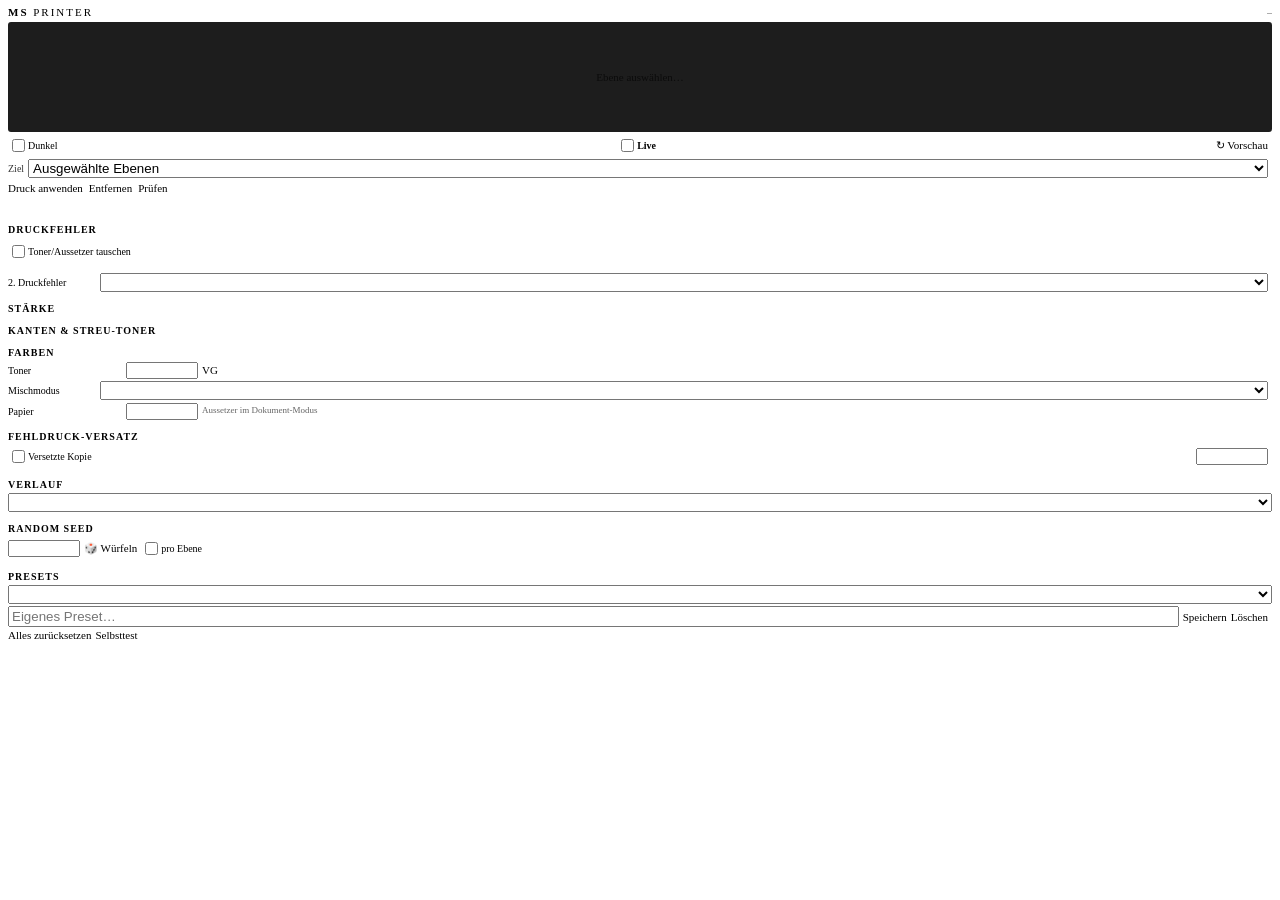
==== printer/index.html @ 7999773a "MS Printer: Photoshop-UXP-Plugin für Druckerfehler und Kopierer-Look 43 prozedurale Druckfehler, eig" ====
<!DOCTYPE html>
<html>
<head>
  <meta charset="utf-8">
  <link rel="stylesheet" href="styles.css">
</head>
<body>
  <div class="layout">
  <div class="top">
    <div class="header">
      <span class="title"><b>MS</b> PRINTER</span>
      <span id="layerName" class="layer-name">–</span>
    </div>

    <div id="previewBox" class="preview-box">
      <img id="preview" class="hidden">
      <div id="previewMsg" class="preview-msg">Ebene auswählen…</div>
    </div>
    <div class="row between small">
      <label class="check"><input type="checkbox" id="previewDark"> Dunkel</label>
      <label class="check live" title="Änderungen direkt auf dem Canvas anzeigen"><input type="checkbox" id="liveCanvas"> Live</label>
      <sp-action-button size="s" quiet id="refreshPreview">↻ Vorschau</sp-action-button>
    </div>
    <div class="row">
      <span class="small-label">Ziel</span>
      <select id="target" class="grow">
        <option value="layers">Ausgewählte Ebenen</option>
        <option value="document">Ganzes Dokument (Overlay-Ebene)</option>
      </select>
    </div>

    <div class="actions">
      <sp-button size="s" variant="cta" id="apply">Druck anwenden</sp-button>
      <sp-button size="s" variant="secondary" id="remove">Entfernen</sp-button>
      <sp-action-button size="s" quiet id="verify" title="Vergleicht den Canvas mit den aktuellen Einstellungen">Prüfen</sp-action-button>
    </div>
    <div id="status" class="status"></div>
  </div>
  <div class="scroller">
  <div class="wrap">
    <div class="section first">
      <div class="section-title">Druckfehler <span id="texName" class="muted"></span></div>
      <div id="texGrid" class="tex-grid"></div>
      <div id="secTexture"></div>
      <div class="row between">
        <label class="check"><input type="checkbox" id="invert"> Toner/Aussetzer tauschen</label>
        <sp-action-button size="s" quiet id="deleteImgTex" class="hidden">Bild löschen</sp-action-button>
      </div>
      <div class="sub">
        <div class="row"><span class="ctl-label">2. Druckfehler</span><select id="texture2" class="grow"></select></div>
        <div id="tex2Controls" class="hidden">
          <div id="secTexture2"></div>
          <div class="row two">
            <select id="texture2Mode"></select>
            <label class="check"><input type="checkbox" id="texture2Invert"> tauschen</label>
          </div>
        </div>
      </div>
    </div>

    <div class="section">
      <div class="section-title">Stärke</div>
      <div id="secStrength"></div>
    </div>

    <div class="section" id="edgeSection">
      <div class="section-title">Kanten & Streu-Toner</div>
      <div id="secEdges"></div>
    </div>

    <div class="section">
      <div class="section-title">Farben</div>
      <div class="row">
        <span class="ctl-label">Toner</span>
        <div id="swatch-inkColor" class="swatch" title="Klicken für Farbwähler"></div>
        <input type="text" id="hex-inkColor" class="hex" maxlength="7">
        <sp-action-button size="s" quiet id="fg-inkColor" title="Vordergrundfarbe übernehmen">VG</sp-action-button>
      </div>
      <div id="secColor"></div>
      <div class="row">
        <span class="ctl-label">Mischmodus</span>
        <select id="blendMode" class="grow"></select>
      </div>
      <div class="row">
        <span class="ctl-label">Papier</span>
        <div id="swatch-paperColor" class="swatch" title="Klicken für Farbwähler"></div>
        <input type="text" id="hex-paperColor" class="hex" maxlength="7">
        <span class="hint">Aussetzer im Dokument-Modus</span>
      </div>
    </div>

    <div class="section" id="misregSection">
      <div class="section-title">Fehldruck-Versatz</div>
      <div class="row">
        <label class="check grow"><input type="checkbox" id="misregEnabled"> Versetzte Kopie</label>
        <div id="swatch-misregColor" class="swatch" title="Klicken für Farbwähler"></div>
        <input type="text" id="hex-misregColor" class="hex" maxlength="7">
      </div>
      <div id="secMisreg"></div>
    </div>

    <div class="section">
      <div class="section-title">Verlauf</div>
      <div id="secFade"></div>
      <select id="fadeStyle"></select>
    </div>

    <div class="section">
      <div class="section-title">Random Seed</div>
      <div class="row">
        <input type="text" id="seed" class="seed">
        <sp-action-button size="s" id="dice">🎲 Würfeln</sp-action-button>
        <label class="check"><input type="checkbox" id="varySeed"> pro Ebene</label>
      </div>
    </div>

    <div class="section">
      <div class="section-title">Presets</div>
      <select id="presetSelect"></select>
      <div class="row">
        <input type="text" id="presetName" class="grow" placeholder="Eigenes Preset…">
        <sp-action-button size="s" id="presetSave">Speichern</sp-action-button>
        <sp-action-button size="s" quiet id="presetDelete">Löschen</sp-action-button>
      </div>
      <div class="row">
        <sp-action-button size="s" quiet id="resetAll">Alles zurücksetzen</sp-action-button>
        <sp-action-button size="s" quiet id="selfTest" title="Legt ein Testdokument an und prüft alle Funktionen">Selbsttest</sp-action-button>
      </div>
    </div>
  </div>
  </div>
  </div>
  <script src="main.js"></script>
</body>
</html>
---- printer/styles.css ----
html, body {
  margin: 0;
  padding: 0;
  height: 100%;
  overflow: hidden;
  background-color: var(--uxp-host-background-color);
  color: var(--uxp-host-text-color);
  font-size: 11px;
}
/* Oberer Bereich (Vorschau + Buttons) bleibt stehen, nur der Rest scrollt */
.layout { display: flex; flex-direction: column; height: 100%; }
.top { flex-shrink: 0; padding: 6px 8px 4px; border-bottom: 1px solid var(--uxp-host-border-color); }
.scroller { flex: 1; overflow-y: scroll; }
.wrap { padding: 0 8px 24px; }
.section.first { border-top: none; }
.hidden { display: none; }
.muted { opacity: 0.6; font-weight: normal; text-transform: none; letter-spacing: 0; }

.header { display: flex; flex-direction: row; justify-content: space-between; align-items: center; margin-bottom: 4px; }
.title { font-size: 11px; letter-spacing: 2px; }
.layer-name { opacity: 0.6; max-width: 140px; overflow: hidden; text-overflow: ellipsis; white-space: nowrap; }

.preview-box {
  height: 110px;
  border: 1px solid var(--uxp-host-border-color);
  border-radius: 3px;
  display: flex;
  align-items: center;
  justify-content: center;
  overflow: hidden;
  background-color: #1d1d1d;
}
.preview-box img { max-width: 100%; max-height: 108px; }
.preview-msg { opacity: 0.6; padding: 6px; text-align: center; }

.section { border-top: 1px solid var(--uxp-host-border-color); margin-top: 6px; padding-top: 5px; }
.section-title { font-size: 10px; text-transform: uppercase; letter-spacing: 1px; font-weight: bold; margin-bottom: 3px; }

.row { display: flex; flex-direction: row; align-items: center; margin: 2px 0; }
.row > * { margin-right: 4px; }
.row.between { justify-content: space-between; }
.row.two > * { flex: 1; }
.grow { flex: 1; }

.tex-grid { display: flex; flex-direction: row; flex-wrap: wrap; margin: 0 -1px 2px; }
.tile {
  width: 42px;
  margin: 1px;
  padding: 1px;
  border: 1px solid transparent;
  border-radius: 3px;
  cursor: pointer;
}
.tile:hover { border-color: var(--uxp-host-border-color); }
.tile.active { border-color: #2d9cdb; background-color: rgba(45, 156, 219, 0.15); }
.tile img, .tile .ph { width: 38px; height: 38px; border-radius: 2px; background-color: #333; }
.tile .lbl { font-size: 8px; text-align: center; white-space: nowrap; overflow: hidden; text-overflow: ellipsis; }

/* Regler: Label | Slider | Zahl in einer Zeile */
.ctl { display: flex; flex-direction: row; align-items: center; height: 24px; }
.ctl-label { width: 88px; font-size: 10px; white-space: nowrap; overflow: hidden; text-overflow: ellipsis; }
.ctl-range { flex: 1; margin: 0 4px; }
.ctl-num { width: 38px; text-align: right; font-size: 10px; }
.ctl-unit { width: 16px; opacity: 0.6; padding-left: 2px; font-size: 10px; }

select { width: 100%; }
.check { display: flex; flex-direction: row; align-items: center; margin: 2px 0; font-size: 10px; }

.check.live { font-weight: bold; }
.swatch { width: 22px; height: 18px; border-radius: 2px; border: 1px solid var(--uxp-host-border-color); cursor: pointer; }
.hex { width: 64px; font-size: 10px; }
.seed { width: 64px; font-size: 10px; }
.hint { font-size: 9px; opacity: 0.6; margin: 2px 0 4px; }

.actions { display: flex; flex-direction: row; margin-top: 4px; }
.actions > * { margin-right: 6px; }
.status { margin-top: 3px; min-height: 12px; font-size: 10px; opacity: 0.85; }
.status.err { color: #ff6b6b; opacity: 1; }

.tile .ph.add { display: flex; align-items: center; justify-content: center; font-size: 20px; background-color: transparent; border: 1px dashed var(--uxp-host-border-color); box-sizing: border-box; }
.sub { margin-top: 4px; padding-top: 4px; border-top: 1px dashed var(--uxp-host-border-color); }

/* MS Printer */
.grp { width: 100%; font-size: 9px; text-transform: uppercase; letter-spacing: 1px; opacity: 0.55; margin: 4px 2px 1px; }
.seg { display: flex; flex-direction: row; margin: 2px 0 4px; }
.seg > * { flex: 1; }
.swatches .swatch { margin-right: 4px; }
.small-label { font-size: 10px; opacity: 0.8; margin-right: 4px; }
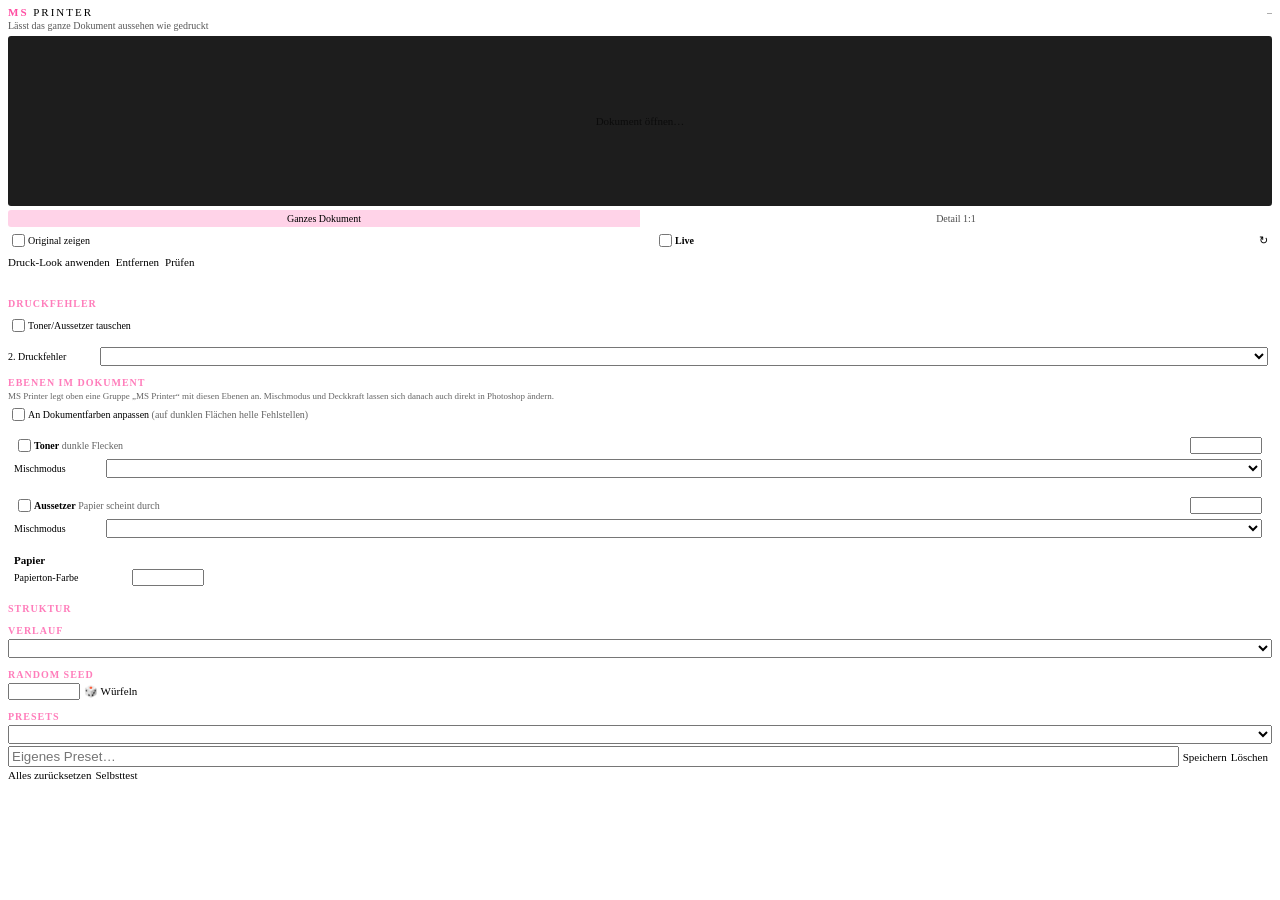
==== commit 4b16350b: "MS Printer 2.1: Druck-Look für das ganze Dokument - Arbeitet immer auf dem ganzen Dokument: Gruppe „" ====
--- a/printer/index.html
+++ b/printer/index.html
@@ -4,38 +4,38 @@
   <meta charset="utf-8">
   <link rel="stylesheet" href="styles.css">
 </head>
-<body>
+<body class="printer">
   <div class="layout">
   <div class="top">
     <div class="header">
       <span class="title"><b>MS</b> PRINTER</span>
-      <span id="layerName" class="layer-name">–</span>
+      <span id="docName" class="layer-name">–</span>
+    </div>
+    <div class="subtitle">Lässt das ganze Dokument aussehen wie gedruckt</div>
+
+    <div id="previewBox" class="preview-box tall">
+      <img id="preview" class="hidden">
+      <div id="previewMsg" class="preview-msg">Dokument öffnen…</div>
+    </div>
+    <div class="seg" id="previewModeSeg">
+      <div class="seg-btn active" data-mode="fit">Ganzes Dokument</div>
+      <div class="seg-btn" data-mode="detail">Detail 1:1</div>
+    </div>
+    <div class="row between">
+      <label class="check"><input type="checkbox" id="previewOriginal"> Original zeigen</label>
+      <label class="check live" title="Änderungen direkt im Dokument anzeigen"><input type="checkbox" id="liveCanvas"> Live</label>
+      <sp-action-button size="s" quiet id="refreshPreview">↻</sp-action-button>
     </div>
 
-    <div id="previewBox" class="preview-box">
-      <img id="preview" class="hidden">
-      <div id="previewMsg" class="preview-msg">Ebene auswählen…</div>
-    </div>
-    <div class="row between small">
-      <label class="check"><input type="checkbox" id="previewDark"> Dunkel</label>
-      <label class="check live" title="Änderungen direkt auf dem Canvas anzeigen"><input type="checkbox" id="liveCanvas"> Live</label>
-      <sp-action-button size="s" quiet id="refreshPreview">↻ Vorschau</sp-action-button>
-    </div>
-    <div class="row">
-      <span class="small-label">Ziel</span>
-      <select id="target" class="grow">
-        <option value="layers">Ausgewählte Ebenen</option>
-        <option value="document">Ganzes Dokument (Overlay-Ebene)</option>
-      </select>
-    </div>
-
+    <div class="strength-row" id="secStrengthTop"></div>
     <div class="actions">
-      <sp-button size="s" variant="cta" id="apply">Druck anwenden</sp-button>
+      <sp-button size="s" variant="cta" id="apply">Druck-Look anwenden</sp-button>
       <sp-button size="s" variant="secondary" id="remove">Entfernen</sp-button>
-      <sp-action-button size="s" quiet id="verify" title="Vergleicht den Canvas mit den aktuellen Einstellungen">Prüfen</sp-action-button>
+      <sp-action-button size="s" quiet id="verify" title="Vergleicht das Dokument mit den aktuellen Einstellungen">Prüfen</sp-action-button>
     </div>
     <div id="status" class="status"></div>
   </div>
+
   <div class="scroller">
   <div class="wrap">
     <div class="section first">
@@ -44,7 +44,7 @@
       <div id="secTexture"></div>
       <div class="row between">
         <label class="check"><input type="checkbox" id="invert"> Toner/Aussetzer tauschen</label>
-        <sp-action-button size="s" quiet id="deleteImgTex" class="hidden">Bild löschen</sp-action-button>
+        <sp-action-button size="s" quiet id="deleteImgTex" class="hidden">Scan löschen</sp-action-button>
       </div>
       <div class="sub">
         <div class="row"><span class="ctl-label">2. Druckfehler</span><select id="texture2" class="grow"></select></div>
@@ -59,44 +59,44 @@
     </div>
 
     <div class="section">
-      <div class="section-title">Stärke</div>
-      <div id="secStrength"></div>
-    </div>
+      <div class="section-title">Ebenen im Dokument</div>
+      <div class="hint">MS Printer legt oben eine Gruppe „MS Printer“ mit diesen Ebenen an. Mischmodus und Deckkraft lassen sich danach auch direkt in Photoshop ändern.</div>
+      <label class="check"><input type="checkbox" id="autoAdapt"> An Dokumentfarben anpassen <span class="muted">&nbsp;(auf dunklen Flächen helle Fehlstellen)</span></label>
 
-    <div class="section" id="edgeSection">
-      <div class="section-title">Kanten & Streu-Toner</div>
-      <div id="secEdges"></div>
+      <div class="card" id="tonerCard">
+        <div class="card-head">
+          <label class="check grow"><input type="checkbox" id="tonerEnabled"> <b>Toner</b>&nbsp;<span class="muted">dunkle Flecken</span></label>
+          <div id="swatch-inkColor" class="swatch" title="Toner-Farbe"></div>
+          <input type="text" id="hex-inkColor" class="hex" maxlength="7">
+        </div>
+        <div id="secToner"></div>
+        <div class="row"><span class="ctl-label">Mischmodus</span><select id="tonerBlend" class="grow"></select></div>
+      </div>
+
+      <div class="card" id="dropoutCard">
+        <div class="card-head">
+          <label class="check grow"><input type="checkbox" id="dropoutEnabled"> <b>Aussetzer</b>&nbsp;<span class="muted">Papier scheint durch</span></label>
+          <div id="swatch-paperColor" class="swatch" title="Papierfarbe der Aussetzer"></div>
+          <input type="text" id="hex-paperColor" class="hex" maxlength="7">
+        </div>
+        <div id="secDropout"></div>
+        <div class="row"><span class="ctl-label">Mischmodus</span><select id="dropoutBlend" class="grow"></select></div>
+      </div>
+
+      <div class="card">
+        <div class="card-head"><b>Papier</b></div>
+        <div id="secPaper"></div>
+        <div class="row">
+          <span class="ctl-label">Papierton-Farbe</span>
+          <div id="swatch-paperToneColor" class="swatch" title="Papierton"></div>
+          <input type="text" id="hex-paperToneColor" class="hex" maxlength="7">
+        </div>
+      </div>
     </div>
 
     <div class="section">
-      <div class="section-title">Farben</div>
-      <div class="row">
-        <span class="ctl-label">Toner</span>
-        <div id="swatch-inkColor" class="swatch" title="Klicken für Farbwähler"></div>
-        <input type="text" id="hex-inkColor" class="hex" maxlength="7">
-        <sp-action-button size="s" quiet id="fg-inkColor" title="Vordergrundfarbe übernehmen">VG</sp-action-button>
-      </div>
-      <div id="secColor"></div>
-      <div class="row">
-        <span class="ctl-label">Mischmodus</span>
-        <select id="blendMode" class="grow"></select>
-      </div>
-      <div class="row">
-        <span class="ctl-label">Papier</span>
-        <div id="swatch-paperColor" class="swatch" title="Klicken für Farbwähler"></div>
-        <input type="text" id="hex-paperColor" class="hex" maxlength="7">
-        <span class="hint">Aussetzer im Dokument-Modus</span>
-      </div>
-    </div>
-
-    <div class="section" id="misregSection">
-      <div class="section-title">Fehldruck-Versatz</div>
-      <div class="row">
-        <label class="check grow"><input type="checkbox" id="misregEnabled"> Versetzte Kopie</label>
-        <div id="swatch-misregColor" class="swatch" title="Klicken für Farbwähler"></div>
-        <input type="text" id="hex-misregColor" class="hex" maxlength="7">
-      </div>
-      <div id="secMisreg"></div>
+      <div class="section-title">Struktur</div>
+      <div id="secStructure"></div>
     </div>
 
     <div class="section">
@@ -110,7 +110,6 @@
       <div class="row">
         <input type="text" id="seed" class="seed">
         <sp-action-button size="s" id="dice">🎲 Würfeln</sp-action-button>
-        <label class="check"><input type="checkbox" id="varySeed"> pro Ebene</label>
       </div>
     </div>
 
--- a/printer/styles.css
+++ b/printer/styles.css
@@ -80,9 +80,20 @@
 .tile .ph.add { display: flex; align-items: center; justify-content: center; font-size: 20px; background-color: transparent; border: 1px dashed var(--uxp-host-border-color); box-sizing: border-box; }
 .sub { margin-top: 4px; padding-top: 4px; border-top: 1px dashed var(--uxp-host-border-color); }
 
-/* MS Printer */
+/* MS Printer – gleiche Familie wie MS Distress, eigene Akzentfarbe (Riso-Pink) */
+.printer .tile.active { border-color: #ff4fa3; background-color: rgba(255, 79, 163, 0.15); }
+.printer .section-title { color: #ff7dbb; }
+.printer .title b { color: #ff4fa3; }
+.subtitle { font-size: 10px; opacity: 0.65; margin: -2px 0 5px; }
+.preview-box.tall { height: 170px; }
+.preview-box.tall img { max-height: 168px; }
 .grp { width: 100%; font-size: 9px; text-transform: uppercase; letter-spacing: 1px; opacity: 0.55; margin: 4px 2px 1px; }
-.seg { display: flex; flex-direction: row; margin: 2px 0 4px; }
-.seg > * { flex: 1; }
-.swatches .swatch { margin-right: 4px; }
-.small-label { font-size: 10px; opacity: 0.8; margin-right: 4px; }
+.seg { display: flex; flex-direction: row; margin: 4px 0 2px; border: 1px solid var(--uxp-host-border-color); border-radius: 3px; overflow: hidden; }
+.seg-btn { flex: 1; text-align: center; font-size: 10px; padding: 3px 0; cursor: pointer; opacity: 0.7; }
+.seg-btn.active { background-color: rgba(255, 79, 163, 0.25); opacity: 1; }
+.card { border: 1px solid var(--uxp-host-border-color); border-radius: 4px; padding: 4px 6px; margin: 6px 0; }
+.card-head { display: flex; flex-direction: row; align-items: center; margin-bottom: 2px; }
+.card-head > * { margin-right: 4px; }
+.card.off .ctl, .card.off .row { opacity: 0.4; }
+.strength-row { margin-top: 2px; }
+.strength-row .ctl-label { font-weight: bold; }
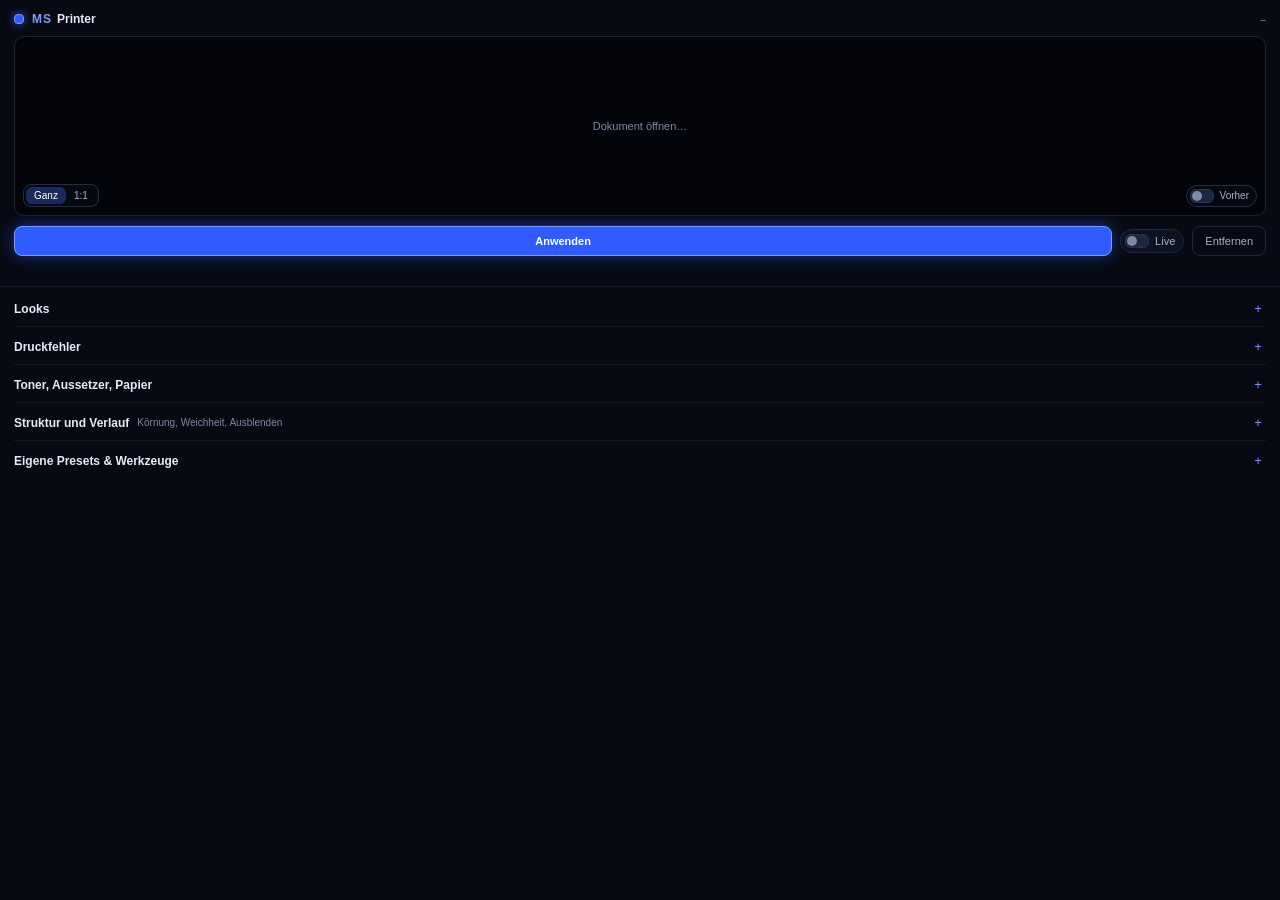
==== commit e60ce5df: "Neues Morgenstern-Design: eigene Regler, Schalter, Segmente, Farbpalette und aufklappbare Bereiche" ====
--- a/printer/index.html
+++ b/printer/index.html
@@ -2,130 +2,149 @@
 <html>
 <head>
   <meta charset="utf-8">
+  <link rel="stylesheet" href="ms-ui.css">
   <link rel="stylesheet" href="styles.css">
 </head>
-<body class="printer">
+<body>
   <div class="layout">
   <div class="top">
     <div class="header">
-      <span class="title"><b>MS</b> PRINTER</span>
-      <span id="docName" class="layer-name">–</span>
+      <span class="brand"><span class="dot"></span><span class="brand-ms">MS</span><span class="brand-name">Printer</span></span>
+      <span id="docName" class="target-name">–</span>
     </div>
-    <div class="subtitle">Lässt das ganze Dokument aussehen wie gedruckt</div>
 
-    <div id="previewBox" class="preview-box tall">
+    <div id="previewBox" class="preview">
       <img id="preview" class="hidden">
       <div id="previewMsg" class="preview-msg">Dokument öffnen…</div>
-    </div>
-    <div class="seg" id="previewModeSeg">
-      <div class="seg-btn active" data-mode="fit">Ganzes Dokument</div>
-      <div class="seg-btn" data-mode="detail">Detail 1:1</div>
-    </div>
-    <div class="row between">
-      <label class="check"><input type="checkbox" id="previewOriginal"> Original zeigen</label>
-      <label class="check live" title="Änderungen direkt im Dokument anzeigen"><input type="checkbox" id="liveCanvas"> Live</label>
-      <sp-action-button size="s" quiet id="refreshPreview">↻</sp-action-button>
+      <div class="preview-tools">
+        <div class="seg mini" id="previewModeSeg">
+          <div class="seg-btn active" data-mode="fit" title="Ganzes Dokument">Ganz</div>
+          <div class="seg-btn" data-mode="detail" title="Ausschnitt in Originalgröße – so siehst du das echte Korn">1:1</div>
+        </div>
+        <div class="switch small" data-for="previewOriginal" data-kind="small" title="Vorschau ohne Druck-Look"><span class="knob"></span><span class="sw-label">Vorher</span></div>
+        <input type="checkbox" id="previewOriginal" class="hidden">
+      </div>
     </div>
 
-    <div class="strength-row" id="secStrengthTop"></div>
+    <div id="secStrengthTop" class="strength"></div>
     <div class="actions">
-      <sp-button size="s" variant="cta" id="apply">Druck-Look anwenden</sp-button>
-      <sp-button size="s" variant="secondary" id="remove">Entfernen</sp-button>
-      <sp-action-button size="s" quiet id="verify" title="Vergleicht das Dokument mit den aktuellen Einstellungen">Prüfen</sp-action-button>
+      <div class="btn primary" id="apply">Anwenden</div>
+      <div class="switch" data-for="liveCanvas" title="Änderungen sofort im Dokument zeigen"><span class="knob"></span><span class="sw-label">Live</span></div>
+      <input type="checkbox" id="liveCanvas" class="hidden">
+      <div class="btn ghost" id="remove" title="Druck-Look aus dem Dokument entfernen">Entfernen</div>
     </div>
     <div id="status" class="status"></div>
   </div>
 
   <div class="scroller">
   <div class="wrap">
-    <div class="section first">
-      <div class="section-title">Druckfehler <span id="texName" class="muted"></span></div>
-      <div id="texGrid" class="tex-grid"></div>
-      <div id="secTexture"></div>
-      <div class="row between">
-        <label class="check"><input type="checkbox" id="invert"> Toner/Aussetzer tauschen</label>
-        <sp-action-button size="s" quiet id="deleteImgTex" class="hidden">Scan löschen</sp-action-button>
-      </div>
-      <div class="sub">
-        <div class="row"><span class="ctl-label">2. Druckfehler</span><select id="texture2" class="grow"></select></div>
-        <div id="tex2Controls" class="hidden">
-          <div id="secTexture2"></div>
-          <div class="row two">
-            <select id="texture2Mode"></select>
-            <label class="check"><input type="checkbox" id="texture2Invert"> tauschen</label>
+
+    <div class="sec" data-sec="looks">
+      <div class="sec-head"><span class="sec-title">Looks</span><span id="lookName" class="sec-meta"></span><span class="chev c-open">–</span><span class="chev c-closed">+</span></div>
+      <div class="sec-body"><div id="lookList" class="seg wrap looks-chips"></div></div>
+    </div>
+
+    <div class="sec" data-sec="texture">
+      <div class="sec-head"><span class="sec-title">Druckfehler</span><span id="texName" class="sec-meta"></span><span class="chev c-open">–</span><span class="chev c-closed">+</span></div>
+      <div class="sec-body">
+        <div class="seg" id="slotSeg">
+          <div class="seg-btn" data-v="1">Haupt</div>
+          <div class="seg-btn" data-v="2">Zweiter</div>
+        </div>
+        <div class="seg wrap tex-groups" id="groupSeg"></div>
+        <div id="texGrid" class="tiles tex-grid"></div>
+        <div id="slot1">
+          <div id="secTexture"></div>
+          <div class="switch line" data-for="invert"><span class="knob"></span><span class="sw-label">Toner und Aussetzer tauschen</span></div>
+          <input type="checkbox" id="invert" class="hidden">
+          <div class="btn small ghost hidden" id="deleteImgTex">Scan löschen</div>
+        </div>
+        <div id="slot2">
+          <div id="tex2Empty" class="empty">Kein zweiter Druckfehler – wähle oben einen aus, um zwei zu mischen.</div>
+          <div id="tex2Controls">
+            <div id="secTexture2"></div>
+            <div class="field stack"><span class="field-label">Mischen</span><div class="seg" id="texture2ModeSeg"></div></div>
+            <div class="switch line" data-for="texture2Invert"><span class="knob"></span><span class="sw-label">Tauschen</span></div>
+            <input type="checkbox" id="texture2Invert" class="hidden">
+            <div class="btn small ghost" id="clearTex2">Zweiten entfernen</div>
           </div>
         </div>
       </div>
     </div>
 
-    <div class="section">
-      <div class="section-title">Ebenen im Dokument</div>
-      <div class="hint">MS Printer legt oben eine Gruppe „MS Printer“ mit diesen Ebenen an. Mischmodus und Deckkraft lassen sich danach auch direkt in Photoshop ändern.</div>
-      <label class="check"><input type="checkbox" id="autoAdapt"> An Dokumentfarben anpassen <span class="muted">&nbsp;(auf dunklen Flächen helle Fehlstellen)</span></label>
+    <div class="sec" data-sec="layers">
+      <div class="sec-head"><span class="sec-title">Toner, Aussetzer, Papier</span><span class="sec-meta"></span><span class="chev c-open">–</span><span class="chev c-closed">+</span></div>
+      <div class="sec-body">
+        <div class="switch line" data-for="autoAdapt" title="Auf dunklen Flächen entstehen helle Fehlstellen"><span class="knob"></span><span class="sw-label">An Dokumentfarben anpassen</span></div>
+        <input type="checkbox" id="autoAdapt" class="hidden">
 
-      <div class="card" id="tonerCard">
-        <div class="card-head">
-          <label class="check grow"><input type="checkbox" id="tonerEnabled"> <b>Toner</b>&nbsp;<span class="muted">dunkle Flecken</span></label>
-          <div id="swatch-inkColor" class="swatch" title="Toner-Farbe"></div>
-          <input type="text" id="hex-inkColor" class="hex" maxlength="7">
+        <div class="group" id="tonerCard">
+          <div class="group-head">
+            <div class="switch line grow" data-for="tonerEnabled"><span class="knob"></span><span class="sw-label"><b>Toner</b> <span class="muted">dunkle Flecken</span></span></div>
+            <input type="checkbox" id="tonerEnabled" class="hidden">
+            <div id="swatch-inkColor" class="swatch" title="Toner-Farbe"></div>
+          </div>
+          <div class="group-body" id="tonerBody">
+            <div id="secToner"></div>
+            <div class="field stack"><span class="field-label">Mischmodus</span><div class="seg wrap" id="tonerBlendSeg"></div></div>
+          </div>
         </div>
-        <div id="secToner"></div>
-        <div class="row"><span class="ctl-label">Mischmodus</span><select id="tonerBlend" class="grow"></select></div>
-      </div>
 
-      <div class="card" id="dropoutCard">
-        <div class="card-head">
-          <label class="check grow"><input type="checkbox" id="dropoutEnabled"> <b>Aussetzer</b>&nbsp;<span class="muted">Papier scheint durch</span></label>
-          <div id="swatch-paperColor" class="swatch" title="Papierfarbe der Aussetzer"></div>
-          <input type="text" id="hex-paperColor" class="hex" maxlength="7">
+        <div class="group" id="dropoutCard">
+          <div class="group-head">
+            <div class="switch line grow" data-for="dropoutEnabled"><span class="knob"></span><span class="sw-label"><b>Aussetzer</b> <span class="muted">Papier scheint durch</span></span></div>
+            <input type="checkbox" id="dropoutEnabled" class="hidden">
+            <div id="swatch-paperColor" class="swatch" title="Papierfarbe der Aussetzer"></div>
+          </div>
+          <div class="group-body" id="dropoutBody">
+            <div id="secDropout"></div>
+            <div class="field stack"><span class="field-label">Mischmodus</span><div class="seg wrap" id="dropoutBlendSeg"></div></div>
+          </div>
         </div>
-        <div id="secDropout"></div>
-        <div class="row"><span class="ctl-label">Mischmodus</span><select id="dropoutBlend" class="grow"></select></div>
-      </div>
 
-      <div class="card">
-        <div class="card-head"><b>Papier</b></div>
-        <div id="secPaper"></div>
-        <div class="row">
-          <span class="ctl-label">Papierton-Farbe</span>
-          <div id="swatch-paperToneColor" class="swatch" title="Papierton"></div>
-          <input type="text" id="hex-paperToneColor" class="hex" maxlength="7">
+        <div class="group">
+          <div class="group-head">
+            <span class="grow group-title">Papier</span>
+            <div id="swatch-paperToneColor" class="swatch" title="Papierton"></div>
+          </div>
+          <div id="secPaper"></div>
         </div>
       </div>
     </div>
 
-    <div class="section">
-      <div class="section-title">Struktur</div>
-      <div id="secStructure"></div>
-    </div>
-
-    <div class="section">
-      <div class="section-title">Verlauf</div>
-      <div id="secFade"></div>
-      <select id="fadeStyle"></select>
-    </div>
-
-    <div class="section">
-      <div class="section-title">Random Seed</div>
-      <div class="row">
-        <input type="text" id="seed" class="seed">
-        <sp-action-button size="s" id="dice">🎲 Würfeln</sp-action-button>
+    <div class="sec" data-sec="structure">
+      <div class="sec-head"><span class="sec-title">Struktur und Verlauf</span><span class="sec-meta">Körnung, Weichheit, Ausblenden</span><span class="chev c-open">–</span><span class="chev c-closed">+</span></div>
+      <div class="sec-body">
+        <div id="secStructure"></div>
+        <div id="secFade"></div>
+        <div id="fadeStyleRow" class="field stack sub"><span class="field-label">Richtung</span><div class="seg wrap" id="fadeStyleSeg"></div></div>
       </div>
     </div>
 
-    <div class="section">
-      <div class="section-title">Presets</div>
-      <select id="presetSelect"></select>
-      <div class="row">
-        <input type="text" id="presetName" class="grow" placeholder="Eigenes Preset…">
-        <sp-action-button size="s" id="presetSave">Speichern</sp-action-button>
-        <sp-action-button size="s" quiet id="presetDelete">Löschen</sp-action-button>
-      </div>
-      <div class="row">
-        <sp-action-button size="s" quiet id="resetAll">Alles zurücksetzen</sp-action-button>
-        <sp-action-button size="s" quiet id="selfTest" title="Legt ein Testdokument an und prüft alle Funktionen">Selbsttest</sp-action-button>
+    <div class="sec" data-sec="more">
+      <div class="sec-head"><span class="sec-title">Eigene Presets &amp; Werkzeuge</span><span class="sec-meta"></span><span class="chev c-open">–</span><span class="chev c-closed">+</span></div>
+      <div class="sec-body">
+        <div id="presetList" class="preset-list"></div>
+        <div class="row">
+          <input type="text" id="presetName" class="grow" placeholder="Name für dieses Preset">
+          <div class="btn small" id="presetSave">Speichern</div>
+        </div>
+        <div class="row">
+          <span class="field-label">Zufall</span>
+          <input type="text" id="seed" class="num">
+          <div class="btn small" id="dice" title="Neues Zufallsmuster">Würfeln</div>
+        </div>
+        <div class="row tools-row">
+          <div class="btn small ghost" id="resetAll">Zurücksetzen</div>
+          <div class="btn small ghost" id="verify" title="Vergleicht das Dokument mit den Einstellungen">Prüfen</div>
+          <div class="btn small ghost" id="selfTest" title="Legt ein Testdokument an und prüft alle Funktionen">Selbsttest</div>
+          <div class="btn small ghost" id="refreshPreview" title="Vorschau neu laden">Vorschau neu</div>
+        </div>
+        <div class="hint">MS Printer legt oben eine Gruppe „MS Printer“ mit echten Ebenen an: Toner, Aussetzer, Papierstruktur und Papierton. Mischmodus und Deckkraft lassen sich danach auch direkt in Photoshop ändern.</div>
       </div>
     </div>
+
+    <div id="colorPop" class="color-pop hidden"></div>
   </div>
   </div>
   </div>
--- a/printer/ms-ui.css
+++ b/printer/ms-ui.css
@@ -0,0 +1,196 @@
+/* Morgenstern-Design – gemeinsam für alle MS-Werkzeuge (passt zu ms-ui.js)
+   Ruhig, dunkel, präzise – und genau eine Farbe, die leuchtet: ein tiefes, elektrisches Blau.
+   Grund      #070a12   Fläche  #0d1220   Linie  #1e2740
+   Text       #e6ebf7   Text 2  #a7b1ca   gedämpft  #7e89a6
+   Akzent     #2f5bff   Akzent hell #7b9cff
+   Abstände im 4-px-Raster. Eine Schriftfamilie (Systemschrift), Hierarchie über Gewicht und Größe. */
+
+html, body {
+  margin: 0;
+  padding: 0;
+  height: 100%;
+  overflow: hidden;
+  background-color: #070a12;
+  color: #e6ebf7;
+  font-family: -apple-system, "SF Pro Text", "Segoe UI", "Helvetica Neue", Arial, sans-serif;
+  font-size: 11px;
+}
+.layout { display: flex; flex-direction: column; height: 100%; }
+.top { flex-shrink: 0; padding: 12px 14px 10px; background-color: #070a12; border-bottom: 1px solid #141b2c; }
+.scroller { flex: 1; overflow-y: scroll; }
+.wrap { padding: 2px 14px 32px; }
+.grow { flex: 1; }
+b, strong { font-weight: 600; color: #e6ebf7; }
+
+/* ---------- Kopf */
+.header { display: flex; flex-direction: row; justify-content: space-between; align-items: center; margin-bottom: 10px; }
+.brand { display: flex; flex-direction: row; align-items: center; }
+.dot { width: 8px; height: 8px; border-radius: 4px; background-color: #2f5bff; border: 1px solid #7b9cff; margin-right: 8px; box-shadow: 0 0 10px rgba(47, 91, 255, 0.9); }
+.brand-ms { font-size: 12px; font-weight: bold; letter-spacing: 1px; color: #7b9cff; margin-right: 5px; }
+.brand-name { font-size: 12px; font-weight: 600; color: #e6ebf7; }
+.target-name { color: #7e89a6; max-width: 150px; overflow: hidden; text-overflow: ellipsis; white-space: nowrap; font-size: 10px; }
+
+/* ---------- Vorschau */
+.preview {
+  position: relative;
+  height: 178px;
+  border: 1px solid #1a2236;
+  border-radius: 10px;
+  background-color: #03050a;
+  display: flex;
+  align-items: center;
+  justify-content: center;
+  overflow: hidden;
+}
+.preview img { max-width: 100%; max-height: 176px; }
+.preview-msg { color: #7e89a6; padding: 10px; text-align: center; }
+.preview-tools { position: absolute; left: 8px; right: 8px; bottom: 8px; display: flex; flex-direction: row; justify-content: space-between; align-items: center; }
+.preview-tools > * { margin-left: 6px; }
+.preview-tools > *:first-child { margin-left: 0; }
+
+/* ---------- Segmente */
+.seg { display: flex; flex-direction: row; padding: 2px; border-radius: 8px; background-color: #0d1220; border: 1px solid #1a2236; }
+.seg-btn { flex: 1; text-align: center; font-size: 11px; padding: 5px 8px; border-radius: 6px; cursor: pointer; color: #a7b1ca; }
+.seg-btn:hover { color: #e6ebf7; }
+.seg-btn.active { background-color: #1b2a5c; color: #ffffff; }
+.seg.target { margin-top: 10px; }
+.seg.target .seg-btn { padding: 7px 8px; font-weight: 600; }
+.seg.target .seg-btn.active { background-color: #2f5bff; }
+.seg.mini { background-color: rgba(7, 10, 18, 0.82); border-color: #232d48; }
+.seg.mini .seg-btn { padding: 3px 8px; font-size: 10px; }
+/* viele Optionen: umbrechende Auswahl statt Ausklappliste */
+.seg.wrap { flex-wrap: wrap; }
+.seg.wrap .seg-btn { flex: 0 0 auto; padding: 5px 9px; margin: 1px; }
+
+.target-info { font-size: 10px; color: #7b9cff; padding: 6px 2px 0; }
+
+/* ---------- Schalter */
+.switch { display: flex; flex-direction: row; align-items: center; cursor: pointer; padding: 4px 8px 4px 4px; border-radius: 14px; border: 1px solid #1e2740; background-color: #0d1220; }
+.switch .knob { width: 22px; height: 12px; border-radius: 6px; background-color: #1e2740; border: 1px solid #2a3554; position: relative; margin-right: 6px; flex-shrink: 0; }
+.switch .knob::after { content: ""; position: absolute; top: 1px; left: 1px; width: 10px; height: 10px; border-radius: 5px; background-color: #7e89a6; }
+.switch .sw-label { font-size: 11px; color: #a7b1ca; }
+.switch.on { border-color: #2f5bff; }
+.switch.on .knob { background-color: #2f5bff; border-color: #7b9cff; }
+.switch.on .knob::after { left: 11px; background-color: #ffffff; }
+.switch.on .sw-label { color: #ffffff; }
+.switch.small { padding: 3px 7px 3px 3px; background-color: rgba(7, 10, 18, 0.82); border-color: #232d48; }
+.switch.small .sw-label { font-size: 10px; }
+/* Schalter als Zeile in einem Bereich: ohne Rahmen, Text links, Knopf rechts */
+.switch.line { justify-content: space-between; flex-direction: row-reverse; border: none; background-color: transparent; padding: 6px 0; border-radius: 0; }
+.switch.line .knob { margin-right: 0; margin-left: 8px; }
+.switch.line.on .sw-label { color: #e6ebf7; }
+
+/* ---------- Knöpfe */
+.btn { text-align: center; font-size: 11px; padding: 8px 12px; border-radius: 8px; cursor: pointer; border: 1px solid #1e2740; background-color: #0d1220; color: #e6ebf7; }
+.btn:hover { border-color: #3a4a78; }
+.btn:active { opacity: 0.85; }
+.btn.primary { flex: 1; background-color: #2f5bff; border-color: #7b9cff; color: #ffffff; font-weight: 600; box-shadow: 0 0 16px rgba(47, 91, 255, 0.55); }
+.btn.primary:hover { background-color: #3d68ff; }
+.btn.ghost { background-color: transparent; color: #a7b1ca; }
+.btn.small { font-size: 10px; padding: 5px 9px; border-radius: 7px; }
+.btn.disabled { opacity: 0.4; }
+
+.actions { display: flex; flex-direction: row; align-items: center; margin-top: 10px; }
+.actions > * { margin-right: 8px; }
+.actions > *:last-child { margin-right: 0; }
+.status { margin-top: 6px; min-height: 14px; font-size: 10px; color: #a7b1ca; }
+.status.err { color: #ff8a9a; }
+
+/* ---------- Regler */
+.sl { padding: 5px 0 7px; }
+.sl-head { display: flex; flex-direction: row; justify-content: space-between; align-items: center; margin-bottom: 5px; }
+.sl-label { font-size: 11px; color: #a7b1ca; }
+.sl-val { display: flex; flex-direction: row; align-items: center; }
+.sl-num { width: 38px; text-align: right; font-size: 11px; color: #e6ebf7; background-color: transparent; border: 1px solid transparent; border-radius: 4px; padding: 0 2px; }
+.sl-num:hover { border-color: #1e2740; }
+.sl-num:focus { border-color: #2f5bff; background-color: #0d1220; }
+.sl-unit { width: 14px; color: #7e89a6; font-size: 10px; padding-left: 2px; }
+.sl-track { position: relative; height: 14px; margin: 0 5px; cursor: pointer; }
+.sl-rail { position: absolute; left: 0; right: 0; top: 6px; height: 2px; border-radius: 1px; background-color: #1e2740; }
+.sl-fill { position: absolute; top: 6px; height: 2px; border-radius: 1px; background-color: #2f5bff; box-shadow: 0 0 8px rgba(47, 91, 255, 0.8); }
+.sl-thumb { position: absolute; top: 2px; width: 10px; height: 10px; margin-left: -5px; border-radius: 5px; background-color: #e6ebf7; border: 1px solid #7b9cff; }
+.sl:hover .sl-label { color: #e6ebf7; }
+.sl.dragging .sl-thumb { background-color: #ffffff; box-shadow: 0 0 10px rgba(123, 156, 255, 0.9); }
+.sl.dragging .sl-label { color: #ffffff; }
+.strength { margin-top: 8px; }
+.strength .sl-label { color: #e6ebf7; font-weight: 600; }
+
+/* Unter-Einstellungen: eingerückt auf getönter Fläche */
+.sl.sub, .row.sub, .field.sub { margin-left: 10px; padding-left: 10px; padding-right: 8px; background-color: #0b1020; border-radius: 6px; }
+.row.sub, .field.sub { padding-top: 5px; padding-bottom: 5px; margin-top: 2px; margin-bottom: 4px; }
+.subgroup { margin: 4px 0 6px 10px; padding: 2px 8px 4px 10px; background-color: #0b1020; border-radius: 6px; }
+
+/* Gruppe mit Schalter im Kopf (z. B. Toner / Aussetzer): ein Kasten, keine verschachtelten Karten */
+.group { margin: 6px 0 8px; padding: 2px 10px 6px; border-radius: 8px; border: 1px solid #141b2c; }
+.group-head { display: flex; flex-direction: row; align-items: center; }
+.group-head > * { margin-right: 8px; }
+.group-head > *:last-child { margin-right: 0; }
+.group-note { font-size: 10px; color: #7e89a6; }
+
+/* ---------- Bereiche */
+.sec { border-top: 1px solid #121928; }
+.sec:first-child { border-top: none; }
+.sec-head { display: flex; flex-direction: row; align-items: center; padding: 12px 0 10px; cursor: pointer; }
+.sec-title { font-size: 12px; font-weight: 600; color: #e6ebf7; }
+.sec-meta { flex: 1; font-size: 10px; color: #7e89a6; padding-left: 8px; white-space: nowrap; overflow: hidden; text-overflow: ellipsis; }
+.chev { width: 16px; text-align: center; font-size: 13px; color: #7b9cff; }
+.sec-head:hover .sec-title { color: #ffffff; }
+.sec .sec-body, .sec .c-open { display: none; }
+.sec.open .sec-body { display: block; padding-bottom: 12px; }
+.sec.open .c-open { display: block; }
+.sec.open .c-closed { display: none; }
+
+/* ---------- Zeilen und Felder */
+.row, .field { display: flex; flex-direction: row; align-items: center; margin: 4px 0; }
+.row > *, .field > * { margin-right: 8px; }
+.row > *:last-child, .field > *:last-child { margin-right: 0; }
+.row.between { justify-content: space-between; }
+.field { padding-top: 4px; }
+.field .seg-btn, .row .seg-btn { white-space: nowrap; padding: 5px 6px; }
+.field-label { width: 64px; flex-shrink: 0; font-size: 11px; color: #a7b1ca; }
+.field.stack { flex-direction: column; align-items: stretch; }
+.field.stack > * { margin-right: 0; }
+.field.stack .field-label { width: auto; margin-bottom: 6px; }
+.tools-row { flex-wrap: wrap; }
+.tools-row > * { margin-bottom: 4px; }
+
+/* ---------- Kacheln (Looks, Texturen, Effekte) */
+.tiles { display: flex; flex-direction: row; flex-wrap: wrap; margin: 0 -3px; }
+.tile, .look { box-sizing: border-box; width: 31.3%; margin: 1%; padding: 3px; border: 1px solid #141b2c; border-radius: 8px; cursor: pointer; background-color: #0b0f1a; }
+.tile:hover, .look:hover { border-color: #2a3a66; }
+.tile.active, .look.active { border-color: #2f5bff; background-color: #101a3a; }
+.tile img, .tile .ph, .look img, .look .ph { width: 100%; height: 46px; border-radius: 5px; background-color: #03050a; }
+.tile .lbl, .look .lbl { font-size: 10px; color: #a7b1ca; text-align: center; white-space: nowrap; overflow: hidden; text-overflow: ellipsis; padding: 4px 0 1px; }
+.tile.active .lbl, .look.active .lbl { color: #ffffff; }
+.look-grid { display: flex; flex-direction: row; flex-wrap: wrap; margin: 0 -3px; }
+
+/* ---------- Farben */
+.swatch-wrap { display: flex; flex-direction: row; align-items: center; }
+.swatch { width: 20px; height: 20px; border-radius: 10px; border: 1px solid #3a4565; cursor: pointer; margin-right: 6px; flex-shrink: 0; }
+.hex-label { font-size: 10px; color: #7e89a6; }
+.color-pop { margin: 4px 0 10px; padding: 10px; border-radius: 10px; background-color: #0d1220; border: 1px solid #263256; }
+.pal { display: flex; flex-direction: row; flex-wrap: wrap; margin: -2px; }
+.pal-c { width: 20px; height: 20px; border-radius: 10px; margin: 3px; cursor: pointer; border: 1px solid rgba(255, 255, 255, 0.12); }
+.pal-c.on { border: 2px solid #ffffff; }
+.pop-row { display: flex; flex-direction: row; align-items: center; margin-top: 8px; }
+.pop-row > * { margin-right: 6px; }
+
+/* ---------- Eingaben */
+input[type="text"] { background-color: #0d1220; color: #e6ebf7; border: 1px solid #1e2740; border-radius: 6px; font-size: 11px; padding: 4px 6px; }
+input[type="text"]:focus { border-color: #2f5bff; }
+.hex { width: 70px; }
+.num { width: 64px; }
+
+/* ---------- Presets */
+.preset-list { margin-bottom: 6px; }
+.preset { display: flex; flex-direction: row; align-items: center; padding: 6px 8px; margin: 3px 0; border-radius: 7px; background-color: #0d1220; border: 1px solid #141b2c; }
+.preset:hover { border-color: #2a3a66; }
+.preset-name { flex: 1; cursor: pointer; color: #e6ebf7; }
+.preset-del { width: 16px; text-align: center; cursor: pointer; color: #7e89a6; font-size: 13px; }
+.preset-del:hover { color: #ff8a9a; }
+.empty { color: #7e89a6; font-size: 10px; padding: 4px 0 6px; }
+.hint { font-size: 10px; color: #7e89a6; margin: 10px 0 2px; line-height: 15px; }
+.muted { color: #7e89a6; }
+
+/* ---------- ausgeblendet (am Ende, spezifisch genug für alle Elemente oben) */
+.hidden, .row.hidden, .sl.hidden, .field.hidden, .group.hidden, .subgroup.hidden, .swatch-wrap.hidden, .color-pop.hidden, .btn.hidden, .switch.hidden, .seg.hidden, .preview img.hidden, .preview-msg.hidden, input.hidden { display: none; }
--- a/printer/styles.css
+++ b/printer/styles.css
@@ -1,99 +1,12 @@
-html, body {
-  margin: 0;
-  padding: 0;
-  height: 100%;
-  overflow: hidden;
-  background-color: var(--uxp-host-background-color);
-  color: var(--uxp-host-text-color);
-  font-size: 11px;
-}
-/* Oberer Bereich (Vorschau + Buttons) bleibt stehen, nur der Rest scrollt */
-.layout { display: flex; flex-direction: column; height: 100%; }
-.top { flex-shrink: 0; padding: 6px 8px 4px; border-bottom: 1px solid var(--uxp-host-border-color); }
-.scroller { flex: 1; overflow-y: scroll; }
-.wrap { padding: 0 8px 24px; }
-.section.first { border-top: none; }
-.hidden { display: none; }
-.muted { opacity: 0.6; font-weight: normal; text-transform: none; letter-spacing: 0; }
+/* MS Printer – Ergänzungen zum gemeinsamen Morgenstern-Design (ms-ui.css) */
+.looks-chips { margin-bottom: 2px; }
+.tex-groups { margin: 8px 0 6px; }
+.tex-grid .tile { width: 23%; }
+.tex-grid .tile img, .tex-grid .tile .ph { height: 44px; }
+.tile .ph.add { display: flex; align-items: center; justify-content: center; font-size: 18px; color: #7b9cff; background-color: transparent; border: 1px dashed #2a3554; box-sizing: border-box; }
+.tile.second { border-color: #7b9cff; border-style: dashed; }
+.group-title { font-size: 11px; font-weight: 600; color: #e6ebf7; padding: 6px 0; }
+.group.off .group-body { opacity: 0.4; }
+#slot1, #slot2 { margin-top: 4px; }
 
-.header { display: flex; flex-direction: row; justify-content: space-between; align-items: center; margin-bottom: 4px; }
-.title { font-size: 11px; letter-spacing: 2px; }
-.layer-name { opacity: 0.6; max-width: 140px; overflow: hidden; text-overflow: ellipsis; white-space: nowrap; }
-
-.preview-box {
-  height: 110px;
-  border: 1px solid var(--uxp-host-border-color);
-  border-radius: 3px;
-  display: flex;
-  align-items: center;
-  justify-content: center;
-  overflow: hidden;
-  background-color: #1d1d1d;
-}
-.preview-box img { max-width: 100%; max-height: 108px; }
-.preview-msg { opacity: 0.6; padding: 6px; text-align: center; }
-
-.section { border-top: 1px solid var(--uxp-host-border-color); margin-top: 6px; padding-top: 5px; }
-.section-title { font-size: 10px; text-transform: uppercase; letter-spacing: 1px; font-weight: bold; margin-bottom: 3px; }
-
-.row { display: flex; flex-direction: row; align-items: center; margin: 2px 0; }
-.row > * { margin-right: 4px; }
-.row.between { justify-content: space-between; }
-.row.two > * { flex: 1; }
-.grow { flex: 1; }
-
-.tex-grid { display: flex; flex-direction: row; flex-wrap: wrap; margin: 0 -1px 2px; }
-.tile {
-  width: 42px;
-  margin: 1px;
-  padding: 1px;
-  border: 1px solid transparent;
-  border-radius: 3px;
-  cursor: pointer;
-}
-.tile:hover { border-color: var(--uxp-host-border-color); }
-.tile.active { border-color: #2d9cdb; background-color: rgba(45, 156, 219, 0.15); }
-.tile img, .tile .ph { width: 38px; height: 38px; border-radius: 2px; background-color: #333; }
-.tile .lbl { font-size: 8px; text-align: center; white-space: nowrap; overflow: hidden; text-overflow: ellipsis; }
-
-/* Regler: Label | Slider | Zahl in einer Zeile */
-.ctl { display: flex; flex-direction: row; align-items: center; height: 24px; }
-.ctl-label { width: 88px; font-size: 10px; white-space: nowrap; overflow: hidden; text-overflow: ellipsis; }
-.ctl-range { flex: 1; margin: 0 4px; }
-.ctl-num { width: 38px; text-align: right; font-size: 10px; }
-.ctl-unit { width: 16px; opacity: 0.6; padding-left: 2px; font-size: 10px; }
-
-select { width: 100%; }
-.check { display: flex; flex-direction: row; align-items: center; margin: 2px 0; font-size: 10px; }
-
-.check.live { font-weight: bold; }
-.swatch { width: 22px; height: 18px; border-radius: 2px; border: 1px solid var(--uxp-host-border-color); cursor: pointer; }
-.hex { width: 64px; font-size: 10px; }
-.seed { width: 64px; font-size: 10px; }
-.hint { font-size: 9px; opacity: 0.6; margin: 2px 0 4px; }
-
-.actions { display: flex; flex-direction: row; margin-top: 4px; }
-.actions > * { margin-right: 6px; }
-.status { margin-top: 3px; min-height: 12px; font-size: 10px; opacity: 0.85; }
-.status.err { color: #ff6b6b; opacity: 1; }
-
-.tile .ph.add { display: flex; align-items: center; justify-content: center; font-size: 20px; background-color: transparent; border: 1px dashed var(--uxp-host-border-color); box-sizing: border-box; }
-.sub { margin-top: 4px; padding-top: 4px; border-top: 1px dashed var(--uxp-host-border-color); }
-
-/* MS Printer – gleiche Familie wie MS Distress, eigene Akzentfarbe (Riso-Pink) */
-.printer .tile.active { border-color: #ff4fa3; background-color: rgba(255, 79, 163, 0.15); }
-.printer .section-title { color: #ff7dbb; }
-.printer .title b { color: #ff4fa3; }
-.subtitle { font-size: 10px; opacity: 0.65; margin: -2px 0 5px; }
-.preview-box.tall { height: 170px; }
-.preview-box.tall img { max-height: 168px; }
-.grp { width: 100%; font-size: 9px; text-transform: uppercase; letter-spacing: 1px; opacity: 0.55; margin: 4px 2px 1px; }
-.seg { display: flex; flex-direction: row; margin: 4px 0 2px; border: 1px solid var(--uxp-host-border-color); border-radius: 3px; overflow: hidden; }
-.seg-btn { flex: 1; text-align: center; font-size: 10px; padding: 3px 0; cursor: pointer; opacity: 0.7; }
-.seg-btn.active { background-color: rgba(255, 79, 163, 0.25); opacity: 1; }
-.card { border: 1px solid var(--uxp-host-border-color); border-radius: 4px; padding: 4px 6px; margin: 6px 0; }
-.card-head { display: flex; flex-direction: row; align-items: center; margin-bottom: 2px; }
-.card-head > * { margin-right: 4px; }
-.card.off .ctl, .card.off .row { opacity: 0.4; }
-.strength-row { margin-top: 2px; }
-.strength-row .ctl-label { font-weight: bold; }
+.hidden, .btn.hidden, .field.hidden, .seg.hidden { display: none; }
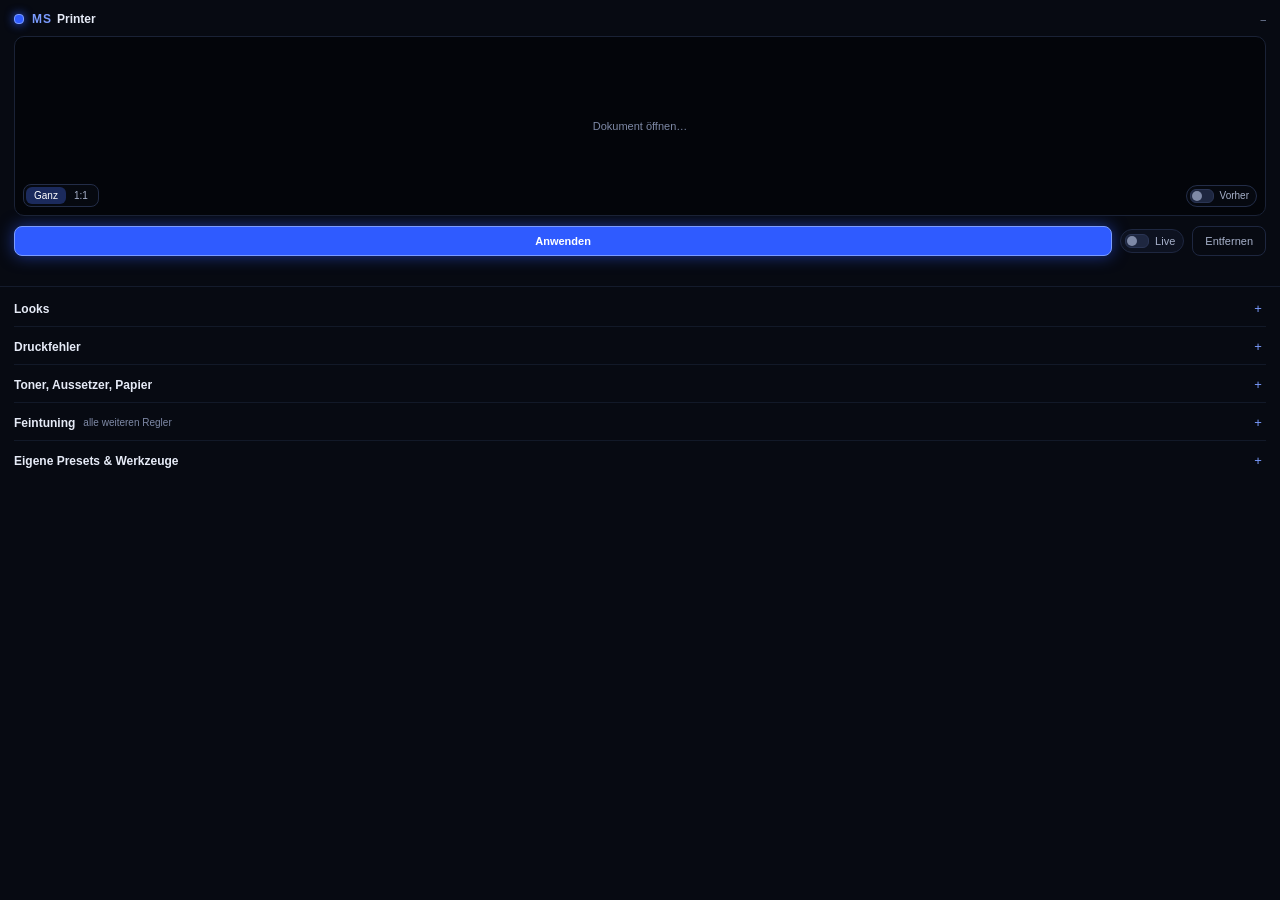
==== commit 772599ae: "Panel auf das Wesentliche reduziert: weitere Regler im zugeklappten Feintuning" ====
--- a/printer/index.html
+++ b/printer/index.html
@@ -86,7 +86,6 @@
           </div>
           <div class="group-body" id="tonerBody">
             <div id="secToner"></div>
-            <div class="field stack"><span class="field-label">Mischmodus</span><div class="seg wrap" id="tonerBlendSeg"></div></div>
           </div>
         </div>
 
@@ -98,7 +97,6 @@
           </div>
           <div class="group-body" id="dropoutBody">
             <div id="secDropout"></div>
-            <div class="field stack"><span class="field-label">Mischmodus</span><div class="seg wrap" id="dropoutBlendSeg"></div></div>
           </div>
         </div>
 
@@ -112,10 +110,20 @@
       </div>
     </div>
 
-    <div class="sec" data-sec="structure">
-      <div class="sec-head"><span class="sec-title">Struktur und Verlauf</span><span class="sec-meta">Körnung, Weichheit, Ausblenden</span><span class="chev c-open">–</span><span class="chev c-closed">+</span></div>
+    <div class="sec" data-sec="fine">
+      <div class="sec-head"><span class="sec-title">Feintuning</span><span class="sec-meta">alle weiteren Regler</span><span class="chev c-open">–</span><span class="chev c-closed">+</span></div>
       <div class="sec-body">
-        <div id="secStructure"></div>
+        <div class="fine-label">Druckfehler</div>
+        <div id="secFineTex"></div>
+        <div class="fine-label">Toner</div>
+        <div id="secFineToner"></div>
+        <div class="field stack"><span class="field-label">Mischmodus</span><div class="seg wrap" id="tonerBlendSeg"></div></div>
+        <div class="fine-label">Aussetzer</div>
+        <div id="secFineDropout"></div>
+        <div class="field stack"><span class="field-label">Mischmodus</span><div class="seg wrap" id="dropoutBlendSeg"></div></div>
+        <div class="fine-label">Papier</div>
+        <div id="secFinePaper"></div>
+        <div class="fine-label">Verlauf</div>
         <div id="secFade"></div>
         <div id="fadeStyleRow" class="field stack sub"><span class="field-label">Richtung</span><div class="seg wrap" id="fadeStyleSeg"></div></div>
       </div>
--- a/printer/ms-ui.css
+++ b/printer/ms-ui.css
@@ -192,5 +192,8 @@
 .hint { font-size: 10px; color: #7e89a6; margin: 10px 0 2px; line-height: 15px; }
 .muted { color: #7e89a6; }
 
+.fine-label { font-size: 10px; font-weight: 600; color: #7b9cff; margin: 12px 0 2px; }
+.fine-label:first-child { margin-top: 0; }
+
 /* ---------- ausgeblendet (am Ende, spezifisch genug für alle Elemente oben) */
 .hidden, .row.hidden, .sl.hidden, .field.hidden, .group.hidden, .subgroup.hidden, .swatch-wrap.hidden, .color-pop.hidden, .btn.hidden, .switch.hidden, .seg.hidden, .preview img.hidden, .preview-msg.hidden, input.hidden { display: none; }
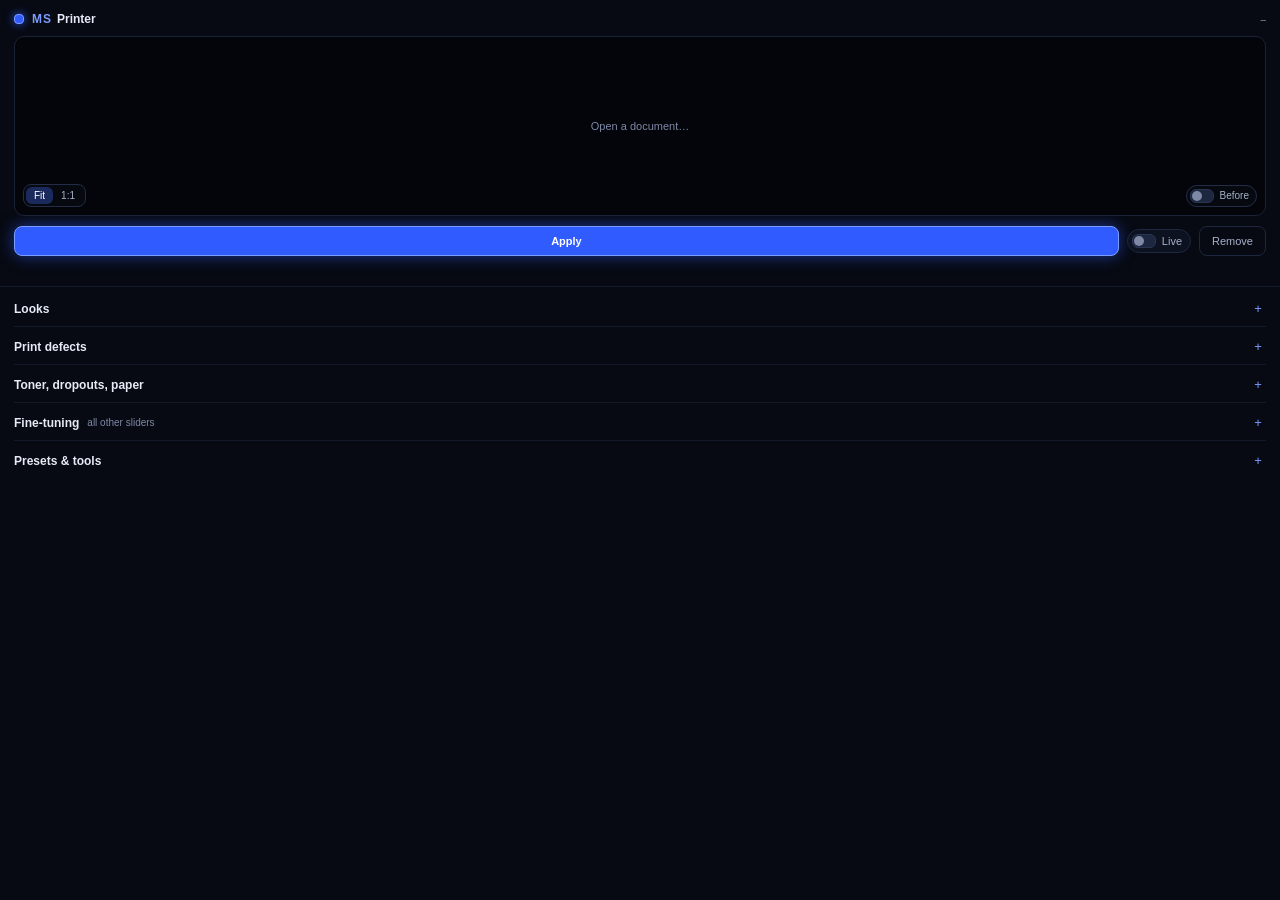
==== commit 735b54d1: "Everything in English: panel, looks, messages, code comments, README and images" ====
--- a/printer/index.html
+++ b/printer/index.html
@@ -15,23 +15,23 @@
 
     <div id="previewBox" class="preview">
       <img id="preview" class="hidden">
-      <div id="previewMsg" class="preview-msg">Dokument öffnen…</div>
+      <div id="previewMsg" class="preview-msg">Open a document…</div>
       <div class="preview-tools">
         <div class="seg mini" id="previewModeSeg">
-          <div class="seg-btn active" data-mode="fit" title="Ganzes Dokument">Ganz</div>
-          <div class="seg-btn" data-mode="detail" title="Ausschnitt in Originalgröße – so siehst du das echte Korn">1:1</div>
+          <div class="seg-btn active" data-mode="fit" title="Whole document">Fit</div>
+          <div class="seg-btn" data-mode="detail" title="Detail at original size – so you see the real grain">1:1</div>
         </div>
-        <div class="switch small" data-for="previewOriginal" data-kind="small" title="Vorschau ohne Druck-Look"><span class="knob"></span><span class="sw-label">Vorher</span></div>
+        <div class="switch small" data-for="previewOriginal" data-kind="small" title="Preview without the print look"><span class="knob"></span><span class="sw-label">Before</span></div>
         <input type="checkbox" id="previewOriginal" class="hidden">
       </div>
     </div>
 
     <div id="secStrengthTop" class="strength"></div>
     <div class="actions">
-      <div class="btn primary" id="apply">Anwenden</div>
-      <div class="switch" data-for="liveCanvas" title="Änderungen sofort im Dokument zeigen"><span class="knob"></span><span class="sw-label">Live</span></div>
+      <div class="btn primary" id="apply">Apply</div>
+      <div class="switch" data-for="liveCanvas" title="Show changes in the document right away"><span class="knob"></span><span class="sw-label">Live</span></div>
       <input type="checkbox" id="liveCanvas" class="hidden">
-      <div class="btn ghost" id="remove" title="Druck-Look aus dem Dokument entfernen">Entfernen</div>
+      <div class="btn ghost" id="remove" title="Remove the print look from the document">Remove</div>
     </div>
     <div id="status" class="status"></div>
   </div>
@@ -45,44 +45,44 @@
     </div>
 
     <div class="sec" data-sec="texture">
-      <div class="sec-head"><span class="sec-title">Druckfehler</span><span id="texName" class="sec-meta"></span><span class="chev c-open">–</span><span class="chev c-closed">+</span></div>
+      <div class="sec-head"><span class="sec-title">Print defects</span><span id="texName" class="sec-meta"></span><span class="chev c-open">–</span><span class="chev c-closed">+</span></div>
       <div class="sec-body">
         <div class="seg" id="slotSeg">
-          <div class="seg-btn" data-v="1">Haupt</div>
-          <div class="seg-btn" data-v="2">Zweiter</div>
+          <div class="seg-btn" data-v="1">Main</div>
+          <div class="seg-btn" data-v="2">Second</div>
         </div>
         <div class="seg wrap tex-groups" id="groupSeg"></div>
         <div id="texGrid" class="tiles tex-grid"></div>
         <div id="slot1">
           <div id="secTexture"></div>
-          <div class="switch line" data-for="invert"><span class="knob"></span><span class="sw-label">Toner und Aussetzer tauschen</span></div>
+          <div class="switch line" data-for="invert"><span class="knob"></span><span class="sw-label">Swap toner and dropouts</span></div>
           <input type="checkbox" id="invert" class="hidden">
-          <div class="btn small ghost hidden" id="deleteImgTex">Scan löschen</div>
+          <div class="btn small ghost hidden" id="deleteImgTex">Delete scan</div>
         </div>
         <div id="slot2">
-          <div id="tex2Empty" class="empty">Kein zweiter Druckfehler – wähle oben einen aus, um zwei zu mischen.</div>
+          <div id="tex2Empty" class="empty">No second defect – pick one above to mix two.</div>
           <div id="tex2Controls">
             <div id="secTexture2"></div>
-            <div class="field stack"><span class="field-label">Mischen</span><div class="seg" id="texture2ModeSeg"></div></div>
-            <div class="switch line" data-for="texture2Invert"><span class="knob"></span><span class="sw-label">Tauschen</span></div>
+            <div class="field stack"><span class="field-label">Mix</span><div class="seg" id="texture2ModeSeg"></div></div>
+            <div class="switch line" data-for="texture2Invert"><span class="knob"></span><span class="sw-label">Swap</span></div>
             <input type="checkbox" id="texture2Invert" class="hidden">
-            <div class="btn small ghost" id="clearTex2">Zweiten entfernen</div>
+            <div class="btn small ghost" id="clearTex2">Remove second</div>
           </div>
         </div>
       </div>
     </div>
 
     <div class="sec" data-sec="layers">
-      <div class="sec-head"><span class="sec-title">Toner, Aussetzer, Papier</span><span class="sec-meta"></span><span class="chev c-open">–</span><span class="chev c-closed">+</span></div>
+      <div class="sec-head"><span class="sec-title">Toner, dropouts, paper</span><span class="sec-meta"></span><span class="chev c-open">–</span><span class="chev c-closed">+</span></div>
       <div class="sec-body">
-        <div class="switch line" data-for="autoAdapt" title="Auf dunklen Flächen entstehen helle Fehlstellen"><span class="knob"></span><span class="sw-label">An Dokumentfarben anpassen</span></div>
+        <div class="switch line" data-for="autoAdapt" title="Dark areas get light defects"><span class="knob"></span><span class="sw-label">Adapt to document colours</span></div>
         <input type="checkbox" id="autoAdapt" class="hidden">
 
         <div class="group" id="tonerCard">
           <div class="group-head">
-            <div class="switch line grow" data-for="tonerEnabled"><span class="knob"></span><span class="sw-label"><b>Toner</b> <span class="muted">dunkle Flecken</span></span></div>
+            <div class="switch line grow" data-for="tonerEnabled"><span class="knob"></span><span class="sw-label"><b>Toner</b> <span class="muted">dark spots</span></span></div>
             <input type="checkbox" id="tonerEnabled" class="hidden">
-            <div id="swatch-inkColor" class="swatch" title="Toner-Farbe"></div>
+            <div id="swatch-inkColor" class="swatch" title="Toner colour"></div>
           </div>
           <div class="group-body" id="tonerBody">
             <div id="secToner"></div>
@@ -91,9 +91,9 @@
 
         <div class="group" id="dropoutCard">
           <div class="group-head">
-            <div class="switch line grow" data-for="dropoutEnabled"><span class="knob"></span><span class="sw-label"><b>Aussetzer</b> <span class="muted">Papier scheint durch</span></span></div>
+            <div class="switch line grow" data-for="dropoutEnabled"><span class="knob"></span><span class="sw-label"><b>Dropouts</b> <span class="muted">paper shows through</span></span></div>
             <input type="checkbox" id="dropoutEnabled" class="hidden">
-            <div id="swatch-paperColor" class="swatch" title="Papierfarbe der Aussetzer"></div>
+            <div id="swatch-paperColor" class="swatch" title="Paper colour of the dropouts"></div>
           </div>
           <div class="group-body" id="dropoutBody">
             <div id="secDropout"></div>
@@ -102,8 +102,8 @@
 
         <div class="group">
           <div class="group-head">
-            <span class="grow group-title">Papier</span>
-            <div id="swatch-paperToneColor" class="swatch" title="Papierton"></div>
+            <span class="grow group-title">Paper</span>
+            <div id="swatch-paperToneColor" class="swatch" title="Paper tone"></div>
           </div>
           <div id="secPaper"></div>
         </div>
@@ -111,44 +111,44 @@
     </div>
 
     <div class="sec" data-sec="fine">
-      <div class="sec-head"><span class="sec-title">Feintuning</span><span class="sec-meta">alle weiteren Regler</span><span class="chev c-open">–</span><span class="chev c-closed">+</span></div>
+      <div class="sec-head"><span class="sec-title">Fine-tuning</span><span class="sec-meta">all other sliders</span><span class="chev c-open">–</span><span class="chev c-closed">+</span></div>
       <div class="sec-body">
-        <div class="fine-label">Druckfehler</div>
+        <div class="fine-label">Print defects</div>
         <div id="secFineTex"></div>
         <div class="fine-label">Toner</div>
         <div id="secFineToner"></div>
-        <div class="field stack"><span class="field-label">Mischmodus</span><div class="seg wrap" id="tonerBlendSeg"></div></div>
-        <div class="fine-label">Aussetzer</div>
+        <div class="field stack"><span class="field-label">Blend mode</span><div class="seg wrap" id="tonerBlendSeg"></div></div>
+        <div class="fine-label">Dropouts</div>
         <div id="secFineDropout"></div>
-        <div class="field stack"><span class="field-label">Mischmodus</span><div class="seg wrap" id="dropoutBlendSeg"></div></div>
-        <div class="fine-label">Papier</div>
+        <div class="field stack"><span class="field-label">Blend mode</span><div class="seg wrap" id="dropoutBlendSeg"></div></div>
+        <div class="fine-label">Paper</div>
         <div id="secFinePaper"></div>
-        <div class="fine-label">Verlauf</div>
+        <div class="fine-label">Fade</div>
         <div id="secFade"></div>
-        <div id="fadeStyleRow" class="field stack sub"><span class="field-label">Richtung</span><div class="seg wrap" id="fadeStyleSeg"></div></div>
+        <div id="fadeStyleRow" class="field stack sub"><span class="field-label">Direction</span><div class="seg wrap" id="fadeStyleSeg"></div></div>
       </div>
     </div>
 
     <div class="sec" data-sec="more">
-      <div class="sec-head"><span class="sec-title">Eigene Presets &amp; Werkzeuge</span><span class="sec-meta"></span><span class="chev c-open">–</span><span class="chev c-closed">+</span></div>
+      <div class="sec-head"><span class="sec-title">Presets &amp; tools</span><span class="sec-meta"></span><span class="chev c-open">–</span><span class="chev c-closed">+</span></div>
       <div class="sec-body">
         <div id="presetList" class="preset-list"></div>
         <div class="row">
-          <input type="text" id="presetName" class="grow" placeholder="Name für dieses Preset">
-          <div class="btn small" id="presetSave">Speichern</div>
+          <input type="text" id="presetName" class="grow" placeholder="Name for this preset">
+          <div class="btn small" id="presetSave">Save</div>
         </div>
         <div class="row">
-          <span class="field-label">Zufall</span>
+          <span class="field-label">Seed</span>
           <input type="text" id="seed" class="num">
-          <div class="btn small" id="dice" title="Neues Zufallsmuster">Würfeln</div>
+          <div class="btn small" id="dice" title="New random pattern">Shuffle</div>
         </div>
         <div class="row tools-row">
-          <div class="btn small ghost" id="resetAll">Zurücksetzen</div>
-          <div class="btn small ghost" id="verify" title="Vergleicht das Dokument mit den Einstellungen">Prüfen</div>
-          <div class="btn small ghost" id="selfTest" title="Legt ein Testdokument an und prüft alle Funktionen">Selbsttest</div>
-          <div class="btn small ghost" id="refreshPreview" title="Vorschau neu laden">Vorschau neu</div>
+          <div class="btn small ghost" id="resetAll">Reset</div>
+          <div class="btn small ghost" id="verify" title="Compares the document with the settings">Verify</div>
+          <div class="btn small ghost" id="selfTest" title="Creates a test document and checks every function">Self-test</div>
+          <div class="btn small ghost" id="refreshPreview" title="Reload the preview">Refresh preview</div>
         </div>
-        <div class="hint">MS Printer legt oben eine Gruppe „MS Printer“ mit echten Ebenen an: Toner, Aussetzer, Papierstruktur und Papierton. Mischmodus und Deckkraft lassen sich danach auch direkt in Photoshop ändern.</div>
+        <div class="hint">Morgenstern Printer creates a group "MS Printer" on top with real layers: toner, dropouts, paper texture and paper tone. Blend mode and opacity can also be changed directly in Photoshop afterwards.</div>
       </div>
     </div>
 
--- a/printer/ms-ui.css
+++ b/printer/ms-ui.css
@@ -1,9 +1,9 @@
-/* Morgenstern-Design – gemeinsam für alle MS-Werkzeuge (passt zu ms-ui.js)
-   Ruhig, dunkel, präzise – und genau eine Farbe, die leuchtet: ein tiefes, elektrisches Blau.
-   Grund      #070a12   Fläche  #0d1220   Linie  #1e2740
-   Text       #e6ebf7   Text 2  #a7b1ca   gedämpft  #7e89a6
-   Akzent     #2f5bff   Akzent hell #7b9cff
-   Abstände im 4-px-Raster. Eine Schriftfamilie (Systemschrift), Hierarchie über Gewicht und Größe. */
+/* Morgenstern design – shared by all Morgenstern tools (matches ms-ui.js)
+   Calm, dark, precise – and exactly one colour that glows: a deep electric blue.
+   Base       #070a12   Surface #0d1220   Line   #1e2740
+   Text       #e6ebf7   Text 2  #a7b1ca   muted     #7e89a6
+   Accent     #2f5bff   Accent light #7b9cff
+   Spacing on a 4 px grid. One font family (system font), hierarchy through weight and size. */
 
 html, body {
   margin: 0;
@@ -22,7 +22,7 @@
 .grow { flex: 1; }
 b, strong { font-weight: 600; color: #e6ebf7; }
 
-/* ---------- Kopf */
+/* ---------- Header */
 .header { display: flex; flex-direction: row; justify-content: space-between; align-items: center; margin-bottom: 10px; }
 .brand { display: flex; flex-direction: row; align-items: center; }
 .dot { width: 8px; height: 8px; border-radius: 4px; background-color: #2f5bff; border: 1px solid #7b9cff; margin-right: 8px; box-shadow: 0 0 10px rgba(47, 91, 255, 0.9); }
@@ -30,7 +30,7 @@
 .brand-name { font-size: 12px; font-weight: 600; color: #e6ebf7; }
 .target-name { color: #7e89a6; max-width: 150px; overflow: hidden; text-overflow: ellipsis; white-space: nowrap; font-size: 10px; }
 
-/* ---------- Vorschau */
+/* ---------- Preview */
 .preview {
   position: relative;
   height: 178px;
@@ -48,7 +48,7 @@
 .preview-tools > * { margin-left: 6px; }
 .preview-tools > *:first-child { margin-left: 0; }
 
-/* ---------- Segmente */
+/* ---------- Segments */
 .seg { display: flex; flex-direction: row; padding: 2px; border-radius: 8px; background-color: #0d1220; border: 1px solid #1a2236; }
 .seg-btn { flex: 1; text-align: center; font-size: 11px; padding: 5px 8px; border-radius: 6px; cursor: pointer; color: #a7b1ca; }
 .seg-btn:hover { color: #e6ebf7; }
@@ -58,13 +58,13 @@
 .seg.target .seg-btn.active { background-color: #2f5bff; }
 .seg.mini { background-color: rgba(7, 10, 18, 0.82); border-color: #232d48; }
 .seg.mini .seg-btn { padding: 3px 8px; font-size: 10px; }
-/* viele Optionen: umbrechende Auswahl statt Ausklappliste */
+/* many options: wrapping choice instead of a dropdown */
 .seg.wrap { flex-wrap: wrap; }
 .seg.wrap .seg-btn { flex: 0 0 auto; padding: 5px 9px; margin: 1px; }
 
 .target-info { font-size: 10px; color: #7b9cff; padding: 6px 2px 0; }
 
-/* ---------- Schalter */
+/* ---------- Switches */
 .switch { display: flex; flex-direction: row; align-items: center; cursor: pointer; padding: 4px 8px 4px 4px; border-radius: 14px; border: 1px solid #1e2740; background-color: #0d1220; }
 .switch .knob { width: 22px; height: 12px; border-radius: 6px; background-color: #1e2740; border: 1px solid #2a3554; position: relative; margin-right: 6px; flex-shrink: 0; }
 .switch .knob::after { content: ""; position: absolute; top: 1px; left: 1px; width: 10px; height: 10px; border-radius: 5px; background-color: #7e89a6; }
@@ -75,12 +75,12 @@
 .switch.on .sw-label { color: #ffffff; }
 .switch.small { padding: 3px 7px 3px 3px; background-color: rgba(7, 10, 18, 0.82); border-color: #232d48; }
 .switch.small .sw-label { font-size: 10px; }
-/* Schalter als Zeile in einem Bereich: ohne Rahmen, Text links, Knopf rechts */
+/* switch as a row in a section: no frame, text left, knob right */
 .switch.line { justify-content: space-between; flex-direction: row-reverse; border: none; background-color: transparent; padding: 6px 0; border-radius: 0; }
 .switch.line .knob { margin-right: 0; margin-left: 8px; }
 .switch.line.on .sw-label { color: #e6ebf7; }
 
-/* ---------- Knöpfe */
+/* ---------- Buttons */
 .btn { text-align: center; font-size: 11px; padding: 8px 12px; border-radius: 8px; cursor: pointer; border: 1px solid #1e2740; background-color: #0d1220; color: #e6ebf7; }
 .btn:hover { border-color: #3a4a78; }
 .btn:active { opacity: 0.85; }
@@ -96,7 +96,7 @@
 .status { margin-top: 6px; min-height: 14px; font-size: 10px; color: #a7b1ca; }
 .status.err { color: #ff8a9a; }
 
-/* ---------- Regler */
+/* ---------- Sliders */
 .sl { padding: 5px 0 7px; }
 .sl-head { display: flex; flex-direction: row; justify-content: space-between; align-items: center; margin-bottom: 5px; }
 .sl-label { font-size: 11px; color: #a7b1ca; }
@@ -115,19 +115,19 @@
 .strength { margin-top: 8px; }
 .strength .sl-label { color: #e6ebf7; font-weight: 600; }
 
-/* Unter-Einstellungen: eingerückt auf getönter Fläche */
+/* sub-settings: indented on a tinted surface */
 .sl.sub, .row.sub, .field.sub { margin-left: 10px; padding-left: 10px; padding-right: 8px; background-color: #0b1020; border-radius: 6px; }
 .row.sub, .field.sub { padding-top: 5px; padding-bottom: 5px; margin-top: 2px; margin-bottom: 4px; }
 .subgroup { margin: 4px 0 6px 10px; padding: 2px 8px 4px 10px; background-color: #0b1020; border-radius: 6px; }
 
-/* Gruppe mit Schalter im Kopf (z. B. Toner / Aussetzer): ein Kasten, keine verschachtelten Karten */
+/* group with a switch in its head (e.g. toner / dropouts): one box, no nested cards */
 .group { margin: 6px 0 8px; padding: 2px 10px 6px; border-radius: 8px; border: 1px solid #141b2c; }
 .group-head { display: flex; flex-direction: row; align-items: center; }
 .group-head > * { margin-right: 8px; }
 .group-head > *:last-child { margin-right: 0; }
 .group-note { font-size: 10px; color: #7e89a6; }
 
-/* ---------- Bereiche */
+/* ---------- Sections */
 .sec { border-top: 1px solid #121928; }
 .sec:first-child { border-top: none; }
 .sec-head { display: flex; flex-direction: row; align-items: center; padding: 12px 0 10px; cursor: pointer; }
@@ -140,7 +140,7 @@
 .sec.open .c-open { display: block; }
 .sec.open .c-closed { display: none; }
 
-/* ---------- Zeilen und Felder */
+/* ---------- Rows and fields */
 .row, .field { display: flex; flex-direction: row; align-items: center; margin: 4px 0; }
 .row > *, .field > * { margin-right: 8px; }
 .row > *:last-child, .field > *:last-child { margin-right: 0; }
@@ -154,7 +154,7 @@
 .tools-row { flex-wrap: wrap; }
 .tools-row > * { margin-bottom: 4px; }
 
-/* ---------- Kacheln (Looks, Texturen, Effekte) */
+/* ---------- Tiles (looks, textures, effects) */
 .tiles { display: flex; flex-direction: row; flex-wrap: wrap; margin: 0 -3px; }
 .tile, .look { box-sizing: border-box; width: 31.3%; margin: 1%; padding: 3px; border: 1px solid #141b2c; border-radius: 8px; cursor: pointer; background-color: #0b0f1a; }
 .tile:hover, .look:hover { border-color: #2a3a66; }
@@ -164,7 +164,7 @@
 .tile.active .lbl, .look.active .lbl { color: #ffffff; }
 .look-grid { display: flex; flex-direction: row; flex-wrap: wrap; margin: 0 -3px; }
 
-/* ---------- Farben */
+/* ---------- Colours */
 .swatch-wrap { display: flex; flex-direction: row; align-items: center; }
 .swatch { width: 20px; height: 20px; border-radius: 10px; border: 1px solid #3a4565; cursor: pointer; margin-right: 6px; flex-shrink: 0; }
 .hex-label { font-size: 10px; color: #7e89a6; }
@@ -175,7 +175,7 @@
 .pop-row { display: flex; flex-direction: row; align-items: center; margin-top: 8px; }
 .pop-row > * { margin-right: 6px; }
 
-/* ---------- Eingaben */
+/* ---------- Inputs */
 input[type="text"] { background-color: #0d1220; color: #e6ebf7; border: 1px solid #1e2740; border-radius: 6px; font-size: 11px; padding: 4px 6px; }
 input[type="text"]:focus { border-color: #2f5bff; }
 .hex { width: 70px; }
@@ -195,5 +195,5 @@
 .fine-label { font-size: 10px; font-weight: 600; color: #7b9cff; margin: 12px 0 2px; }
 .fine-label:first-child { margin-top: 0; }
 
-/* ---------- ausgeblendet (am Ende, spezifisch genug für alle Elemente oben) */
+/* ---------- hidden (last, specific enough for every element above) */
 .hidden, .row.hidden, .sl.hidden, .field.hidden, .group.hidden, .subgroup.hidden, .swatch-wrap.hidden, .color-pop.hidden, .btn.hidden, .switch.hidden, .seg.hidden, .preview img.hidden, .preview-msg.hidden, input.hidden { display: none; }
--- a/printer/styles.css
+++ b/printer/styles.css
@@ -1,4 +1,4 @@
-/* MS Printer – Ergänzungen zum gemeinsamen Morgenstern-Design (ms-ui.css) */
+/* Morgenstern Printer – additions to the shared Morgenstern design (ms-ui.css) */
 .looks-chips { margin-bottom: 2px; }
 .tex-groups { margin: 8px 0 6px; }
 .tex-grid .tile { width: 23%; }
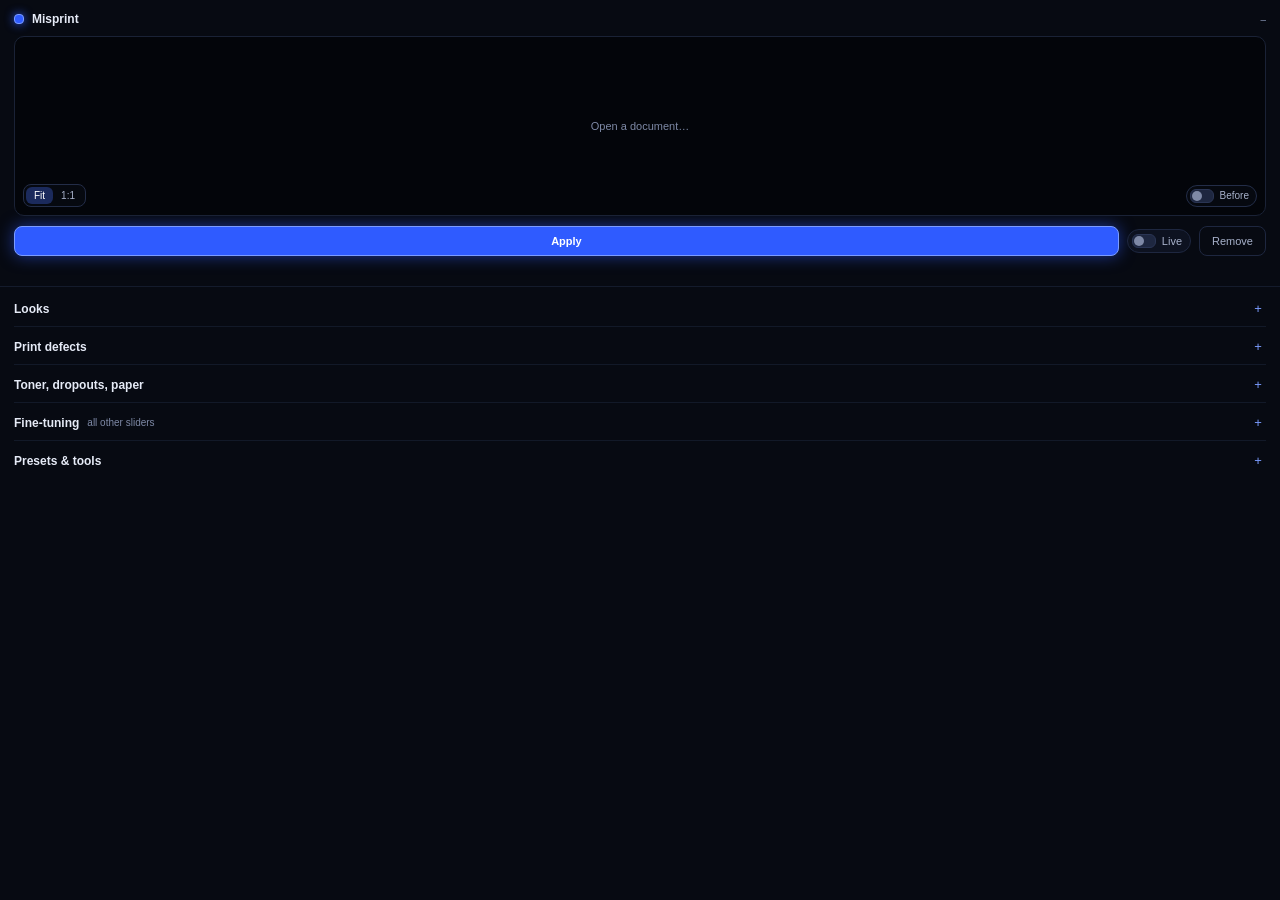
==== commit 3d6c8066: "Rename to Misprint: new name, no more Morgenstern branding - new tool name in the panel, manifest id" ====
--- a/printer/index.html
+++ b/printer/index.html
@@ -2,14 +2,14 @@
 <html>
 <head>
   <meta charset="utf-8">
-  <link rel="stylesheet" href="ms-ui.css">
+  <link rel="stylesheet" href="ui.css">
   <link rel="stylesheet" href="styles.css">
 </head>
 <body>
   <div class="layout">
   <div class="top">
     <div class="header">
-      <span class="brand"><span class="dot"></span><span class="brand-ms">MS</span><span class="brand-name">Printer</span></span>
+      <span class="brand"><span class="dot"></span><span class="brand-name">Misprint</span></span>
       <span id="docName" class="target-name">–</span>
     </div>
 
@@ -148,7 +148,7 @@
           <div class="btn small ghost" id="selfTest" title="Creates a test document and checks every function">Self-test</div>
           <div class="btn small ghost" id="refreshPreview" title="Reload the preview">Refresh preview</div>
         </div>
-        <div class="hint">Morgenstern Printer creates a group "MS Printer" on top with real layers: toner, dropouts, paper texture and paper tone. Blend mode and opacity can also be changed directly in Photoshop afterwards.</div>
+        <div class="hint">Misprint creates a group "Misprint" on top with real layers: toner, dropouts, paper texture and paper tone. Blend mode and opacity can also be changed directly in Photoshop afterwards.</div>
       </div>
     </div>
 
--- a/printer/ui.css
+++ b/printer/ui.css
@@ -0,0 +1,198 @@
+/* Shared design – used by all tools (matches ui.js)
+   Calm, dark, precise – and exactly one colour that glows: a deep electric blue.
+   Base       #070a12   Surface #0d1220   Line   #1e2740
+   Text       #e6ebf7   Text 2  #a7b1ca   muted     #7e89a6
+   Accent     #2f5bff   Accent light #7b9cff
+   Spacing on a 4 px grid. One font family (system font), hierarchy through weight and size. */
+
+html, body {
+  margin: 0;
+  padding: 0;
+  height: 100%;
+  overflow: hidden;
+  background-color: #070a12;
+  color: #e6ebf7;
+  font-family: -apple-system, "SF Pro Text", "Segoe UI", "Helvetica Neue", Arial, sans-serif;
+  font-size: 11px;
+}
+.layout { display: flex; flex-direction: column; height: 100%; }
+.top { flex-shrink: 0; padding: 12px 14px 10px; background-color: #070a12; border-bottom: 1px solid #141b2c; }
+.scroller { flex: 1; overflow-y: scroll; }
+.wrap { padding: 2px 14px 32px; }
+.grow { flex: 1; }
+b, strong { font-weight: 600; color: #e6ebf7; }
+
+/* ---------- Header */
+.header { display: flex; flex-direction: row; justify-content: space-between; align-items: center; margin-bottom: 10px; }
+.brand { display: flex; flex-direction: row; align-items: center; }
+.dot { width: 8px; height: 8px; border-radius: 4px; background-color: #2f5bff; border: 1px solid #7b9cff; margin-right: 8px; box-shadow: 0 0 10px rgba(47, 91, 255, 0.9); }
+.brand-name { font-size: 12px; font-weight: 600; color: #e6ebf7; }
+.target-name { color: #7e89a6; max-width: 150px; overflow: hidden; text-overflow: ellipsis; white-space: nowrap; font-size: 10px; }
+
+/* ---------- Preview */
+.preview {
+  position: relative;
+  height: 178px;
+  border: 1px solid #1a2236;
+  border-radius: 10px;
+  background-color: #03050a;
+  display: flex;
+  align-items: center;
+  justify-content: center;
+  overflow: hidden;
+}
+.preview img { max-width: 100%; max-height: 176px; }
+.preview-msg { color: #7e89a6; padding: 10px; text-align: center; }
+.preview-tools { position: absolute; left: 8px; right: 8px; bottom: 8px; display: flex; flex-direction: row; justify-content: space-between; align-items: center; }
+.preview-tools > * { margin-left: 6px; }
+.preview-tools > *:first-child { margin-left: 0; }
+
+/* ---------- Segments */
+.seg { display: flex; flex-direction: row; padding: 2px; border-radius: 8px; background-color: #0d1220; border: 1px solid #1a2236; }
+.seg-btn { flex: 1; text-align: center; font-size: 11px; padding: 5px 8px; border-radius: 6px; cursor: pointer; color: #a7b1ca; }
+.seg-btn:hover { color: #e6ebf7; }
+.seg-btn.active { background-color: #1b2a5c; color: #ffffff; }
+.seg.target { margin-top: 10px; }
+.seg.target .seg-btn { padding: 7px 8px; font-weight: 600; }
+.seg.target .seg-btn.active { background-color: #2f5bff; }
+.seg.mini { background-color: rgba(7, 10, 18, 0.82); border-color: #232d48; }
+.seg.mini .seg-btn { padding: 3px 8px; font-size: 10px; }
+/* many options: wrapping choice instead of a dropdown */
+.seg.wrap { flex-wrap: wrap; }
+.seg.wrap .seg-btn { flex: 0 0 auto; padding: 5px 9px; margin: 1px; }
+
+.target-info { font-size: 10px; color: #7b9cff; padding: 6px 2px 0; }
+
+/* ---------- Switches */
+.switch { display: flex; flex-direction: row; align-items: center; cursor: pointer; padding: 4px 8px 4px 4px; border-radius: 14px; border: 1px solid #1e2740; background-color: #0d1220; }
+.switch .knob { width: 22px; height: 12px; border-radius: 6px; background-color: #1e2740; border: 1px solid #2a3554; position: relative; margin-right: 6px; flex-shrink: 0; }
+.switch .knob::after { content: ""; position: absolute; top: 1px; left: 1px; width: 10px; height: 10px; border-radius: 5px; background-color: #7e89a6; }
+.switch .sw-label { font-size: 11px; color: #a7b1ca; }
+.switch.on { border-color: #2f5bff; }
+.switch.on .knob { background-color: #2f5bff; border-color: #7b9cff; }
+.switch.on .knob::after { left: 11px; background-color: #ffffff; }
+.switch.on .sw-label { color: #ffffff; }
+.switch.small { padding: 3px 7px 3px 3px; background-color: rgba(7, 10, 18, 0.82); border-color: #232d48; }
+.switch.small .sw-label { font-size: 10px; }
+/* switch as a row in a section: no frame, text left, knob right */
+.switch.line { justify-content: space-between; flex-direction: row-reverse; border: none; background-color: transparent; padding: 6px 0; border-radius: 0; }
+.switch.line .knob { margin-right: 0; margin-left: 8px; }
+.switch.line.on .sw-label { color: #e6ebf7; }
+
+/* ---------- Buttons */
+.btn { text-align: center; font-size: 11px; padding: 8px 12px; border-radius: 8px; cursor: pointer; border: 1px solid #1e2740; background-color: #0d1220; color: #e6ebf7; }
+.btn:hover { border-color: #3a4a78; }
+.btn:active { opacity: 0.85; }
+.btn.primary { flex: 1; background-color: #2f5bff; border-color: #7b9cff; color: #ffffff; font-weight: 600; box-shadow: 0 0 16px rgba(47, 91, 255, 0.55); }
+.btn.primary:hover { background-color: #3d68ff; }
+.btn.ghost { background-color: transparent; color: #a7b1ca; }
+.btn.small { font-size: 10px; padding: 5px 9px; border-radius: 7px; }
+.btn.disabled { opacity: 0.4; }
+
+.actions { display: flex; flex-direction: row; align-items: center; margin-top: 10px; }
+.actions > * { margin-right: 8px; }
+.actions > *:last-child { margin-right: 0; }
+.status { margin-top: 6px; min-height: 14px; font-size: 10px; color: #a7b1ca; }
+.status.err { color: #ff8a9a; }
+
+/* ---------- Sliders */
+.sl { padding: 5px 0 7px; }
+.sl-head { display: flex; flex-direction: row; justify-content: space-between; align-items: center; margin-bottom: 5px; }
+.sl-label { font-size: 11px; color: #a7b1ca; }
+.sl-val { display: flex; flex-direction: row; align-items: center; }
+.sl-num { width: 38px; text-align: right; font-size: 11px; color: #e6ebf7; background-color: transparent; border: 1px solid transparent; border-radius: 4px; padding: 0 2px; }
+.sl-num:hover { border-color: #1e2740; }
+.sl-num:focus { border-color: #2f5bff; background-color: #0d1220; }
+.sl-unit { width: 14px; color: #7e89a6; font-size: 10px; padding-left: 2px; }
+.sl-track { position: relative; height: 14px; margin: 0 5px; cursor: pointer; }
+.sl-rail { position: absolute; left: 0; right: 0; top: 6px; height: 2px; border-radius: 1px; background-color: #1e2740; }
+.sl-fill { position: absolute; top: 6px; height: 2px; border-radius: 1px; background-color: #2f5bff; box-shadow: 0 0 8px rgba(47, 91, 255, 0.8); }
+.sl-thumb { position: absolute; top: 2px; width: 10px; height: 10px; margin-left: -5px; border-radius: 5px; background-color: #e6ebf7; border: 1px solid #7b9cff; }
+.sl:hover .sl-label { color: #e6ebf7; }
+.sl.dragging .sl-thumb { background-color: #ffffff; box-shadow: 0 0 10px rgba(123, 156, 255, 0.9); }
+.sl.dragging .sl-label { color: #ffffff; }
+.strength { margin-top: 8px; }
+.strength .sl-label { color: #e6ebf7; font-weight: 600; }
+
+/* sub-settings: indented on a tinted surface */
+.sl.sub, .row.sub, .field.sub { margin-left: 10px; padding-left: 10px; padding-right: 8px; background-color: #0b1020; border-radius: 6px; }
+.row.sub, .field.sub { padding-top: 5px; padding-bottom: 5px; margin-top: 2px; margin-bottom: 4px; }
+.subgroup { margin: 4px 0 6px 10px; padding: 2px 8px 4px 10px; background-color: #0b1020; border-radius: 6px; }
+
+/* group with a switch in its head (e.g. toner / dropouts): one box, no nested cards */
+.group { margin: 6px 0 8px; padding: 2px 10px 6px; border-radius: 8px; border: 1px solid #141b2c; }
+.group-head { display: flex; flex-direction: row; align-items: center; }
+.group-head > * { margin-right: 8px; }
+.group-head > *:last-child { margin-right: 0; }
+.group-note { font-size: 10px; color: #7e89a6; }
+
+/* ---------- Sections */
+.sec { border-top: 1px solid #121928; }
+.sec:first-child { border-top: none; }
+.sec-head { display: flex; flex-direction: row; align-items: center; padding: 12px 0 10px; cursor: pointer; }
+.sec-title { font-size: 12px; font-weight: 600; color: #e6ebf7; }
+.sec-meta { flex: 1; font-size: 10px; color: #7e89a6; padding-left: 8px; white-space: nowrap; overflow: hidden; text-overflow: ellipsis; }
+.chev { width: 16px; text-align: center; font-size: 13px; color: #7b9cff; }
+.sec-head:hover .sec-title { color: #ffffff; }
+.sec .sec-body, .sec .c-open { display: none; }
+.sec.open .sec-body { display: block; padding-bottom: 12px; }
+.sec.open .c-open { display: block; }
+.sec.open .c-closed { display: none; }
+
+/* ---------- Rows and fields */
+.row, .field { display: flex; flex-direction: row; align-items: center; margin: 4px 0; }
+.row > *, .field > * { margin-right: 8px; }
+.row > *:last-child, .field > *:last-child { margin-right: 0; }
+.row.between { justify-content: space-between; }
+.field { padding-top: 4px; }
+.field .seg-btn, .row .seg-btn { white-space: nowrap; padding: 5px 6px; }
+.field-label { width: 64px; flex-shrink: 0; font-size: 11px; color: #a7b1ca; }
+.field.stack { flex-direction: column; align-items: stretch; }
+.field.stack > * { margin-right: 0; }
+.field.stack .field-label { width: auto; margin-bottom: 6px; }
+.tools-row { flex-wrap: wrap; }
+.tools-row > * { margin-bottom: 4px; }
+
+/* ---------- Tiles (looks, textures, effects) */
+.tiles { display: flex; flex-direction: row; flex-wrap: wrap; margin: 0 -3px; }
+.tile, .look { box-sizing: border-box; width: 31.3%; margin: 1%; padding: 3px; border: 1px solid #141b2c; border-radius: 8px; cursor: pointer; background-color: #0b0f1a; }
+.tile:hover, .look:hover { border-color: #2a3a66; }
+.tile.active, .look.active { border-color: #2f5bff; background-color: #101a3a; }
+.tile img, .tile .ph, .look img, .look .ph { width: 100%; height: 46px; border-radius: 5px; background-color: #03050a; }
+.tile .lbl, .look .lbl { font-size: 10px; color: #a7b1ca; text-align: center; white-space: nowrap; overflow: hidden; text-overflow: ellipsis; padding: 4px 0 1px; }
+.tile.active .lbl, .look.active .lbl { color: #ffffff; }
+.look-grid { display: flex; flex-direction: row; flex-wrap: wrap; margin: 0 -3px; }
+
+/* ---------- Colours */
+.swatch-wrap { display: flex; flex-direction: row; align-items: center; }
+.swatch { width: 20px; height: 20px; border-radius: 10px; border: 1px solid #3a4565; cursor: pointer; margin-right: 6px; flex-shrink: 0; }
+.hex-label { font-size: 10px; color: #7e89a6; }
+.color-pop { margin: 4px 0 10px; padding: 10px; border-radius: 10px; background-color: #0d1220; border: 1px solid #263256; }
+.pal { display: flex; flex-direction: row; flex-wrap: wrap; margin: -2px; }
+.pal-c { width: 20px; height: 20px; border-radius: 10px; margin: 3px; cursor: pointer; border: 1px solid rgba(255, 255, 255, 0.12); }
+.pal-c.on { border: 2px solid #ffffff; }
+.pop-row { display: flex; flex-direction: row; align-items: center; margin-top: 8px; }
+.pop-row > * { margin-right: 6px; }
+
+/* ---------- Inputs */
+input[type="text"] { background-color: #0d1220; color: #e6ebf7; border: 1px solid #1e2740; border-radius: 6px; font-size: 11px; padding: 4px 6px; }
+input[type="text"]:focus { border-color: #2f5bff; }
+.hex { width: 70px; }
+.num { width: 64px; }
+
+/* ---------- Presets */
+.preset-list { margin-bottom: 6px; }
+.preset { display: flex; flex-direction: row; align-items: center; padding: 6px 8px; margin: 3px 0; border-radius: 7px; background-color: #0d1220; border: 1px solid #141b2c; }
+.preset:hover { border-color: #2a3a66; }
+.preset-name { flex: 1; cursor: pointer; color: #e6ebf7; }
+.preset-del { width: 16px; text-align: center; cursor: pointer; color: #7e89a6; font-size: 13px; }
+.preset-del:hover { color: #ff8a9a; }
+.empty { color: #7e89a6; font-size: 10px; padding: 4px 0 6px; }
+.hint { font-size: 10px; color: #7e89a6; margin: 10px 0 2px; line-height: 15px; }
+.muted { color: #7e89a6; }
+
+.fine-label { font-size: 10px; font-weight: 600; color: #7b9cff; margin: 12px 0 2px; }
+.fine-label:first-child { margin-top: 0; }
+
+/* ---------- hidden (last, specific enough for every element above) */
+.hidden, .row.hidden, .sl.hidden, .field.hidden, .group.hidden, .subgroup.hidden, .swatch-wrap.hidden, .color-pop.hidden, .btn.hidden, .switch.hidden, .seg.hidden, .preview img.hidden, .preview-msg.hidden, input.hidden { display: none; }
--- a/printer/styles.css
+++ b/printer/styles.css
@@ -1,4 +1,4 @@
-/* Morgenstern Printer – additions to the shared Morgenstern design (ms-ui.css) */
+/* Misprint – additions to the shared design (ui.css) */
 .looks-chips { margin-bottom: 2px; }
 .tex-groups { margin: 8px 0 6px; }
 .tex-grid .tile { width: 23%; }
